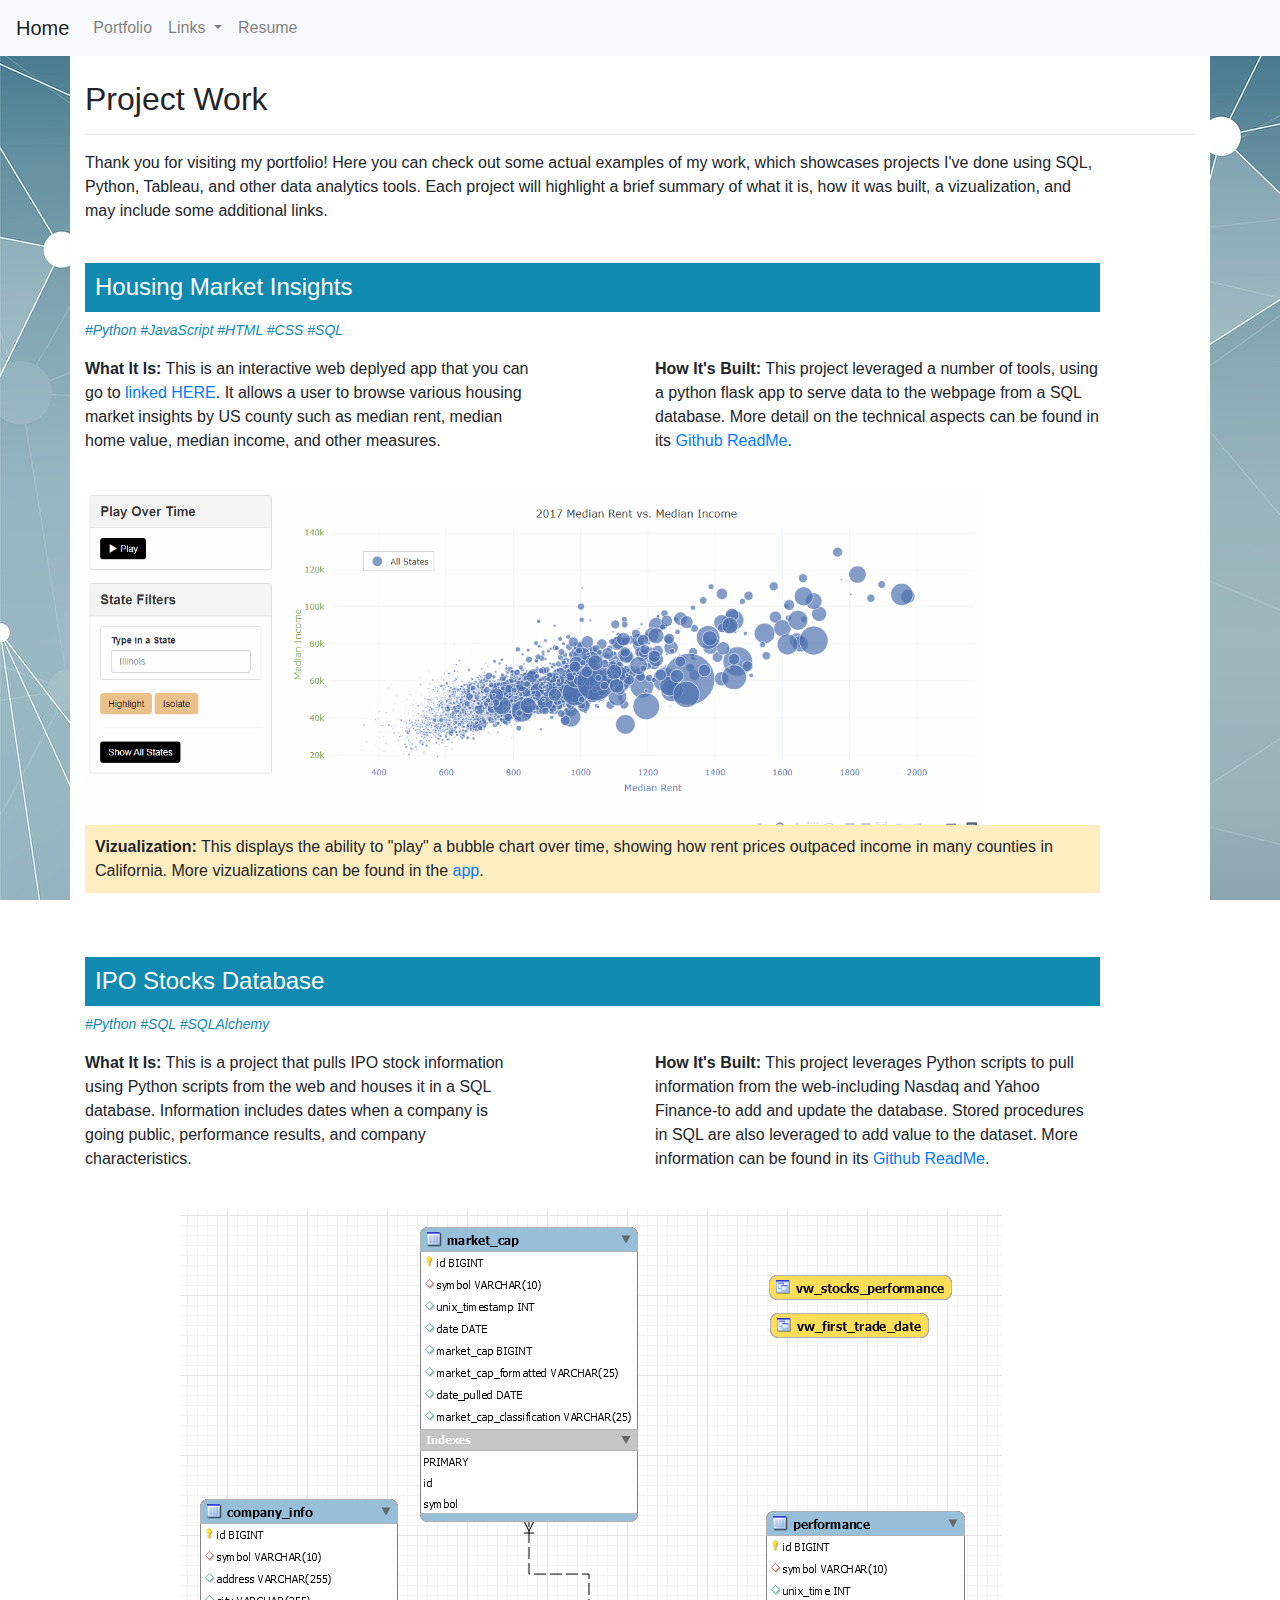
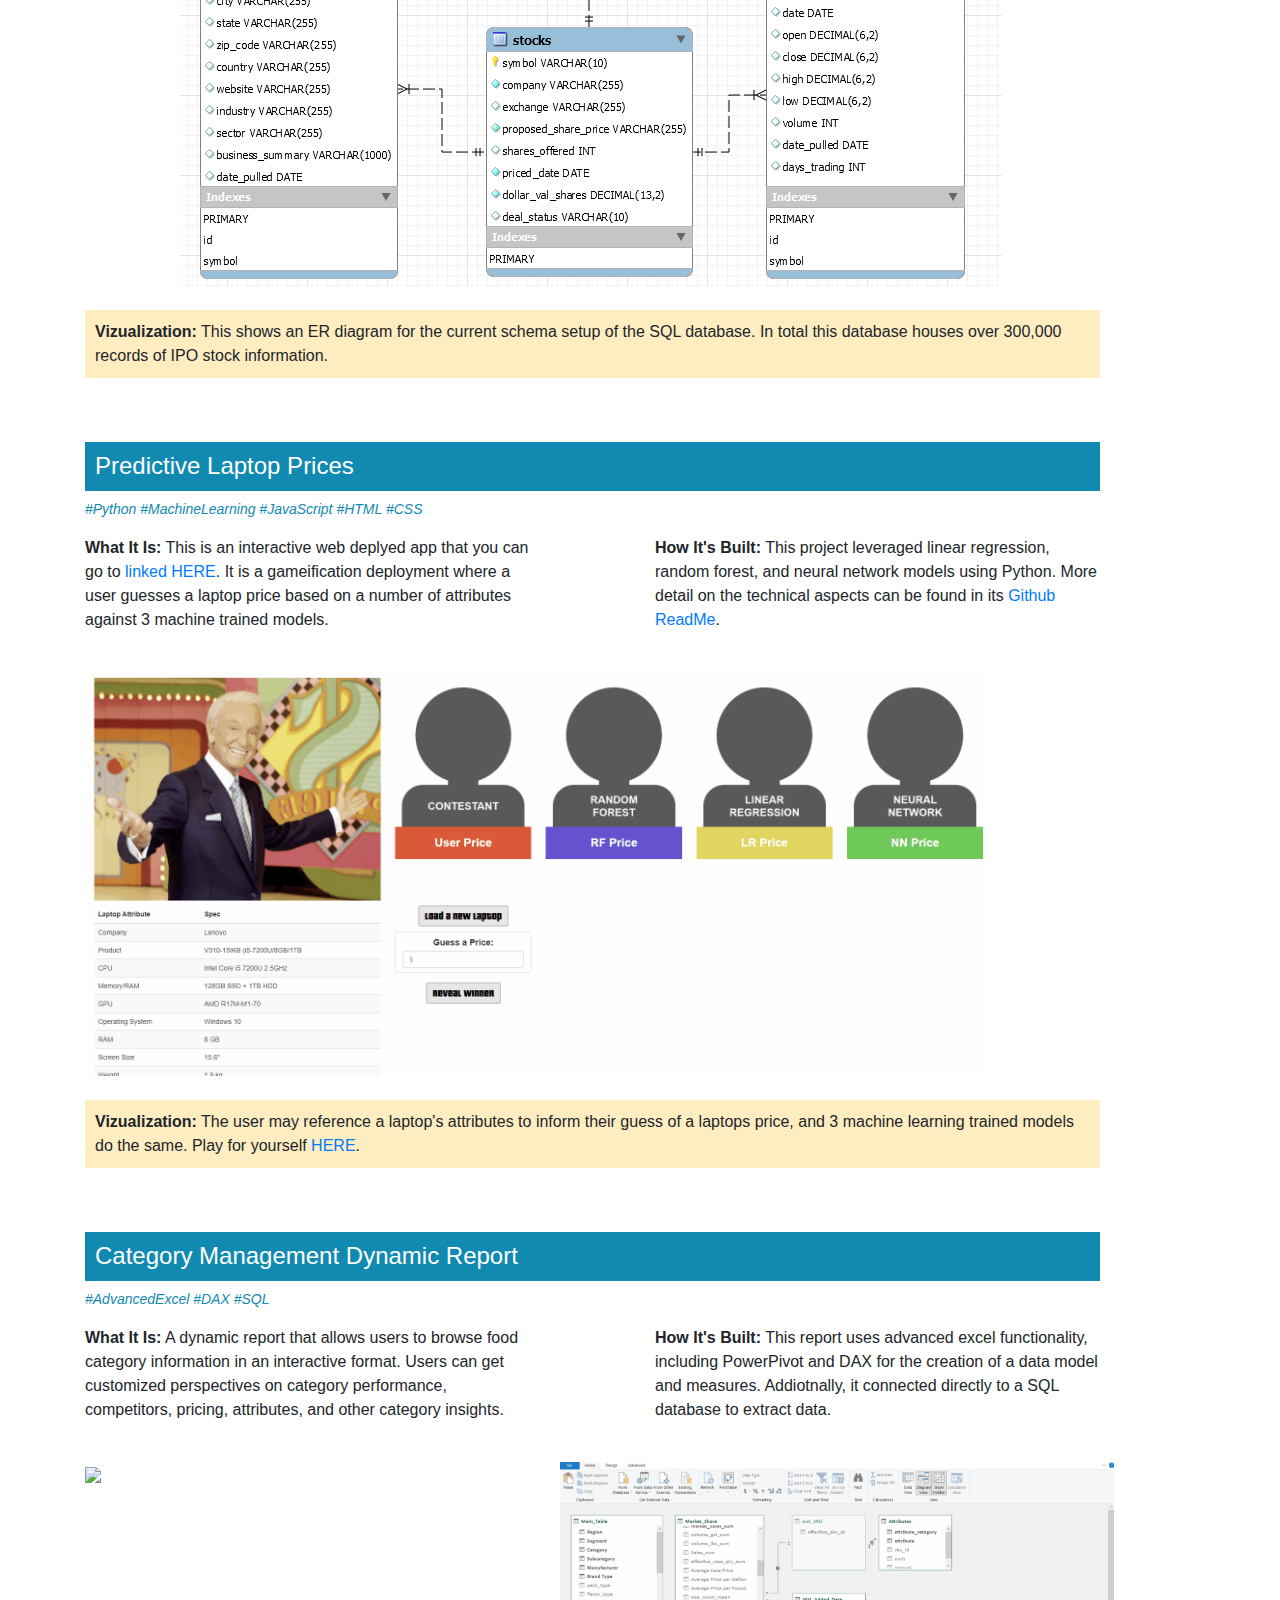
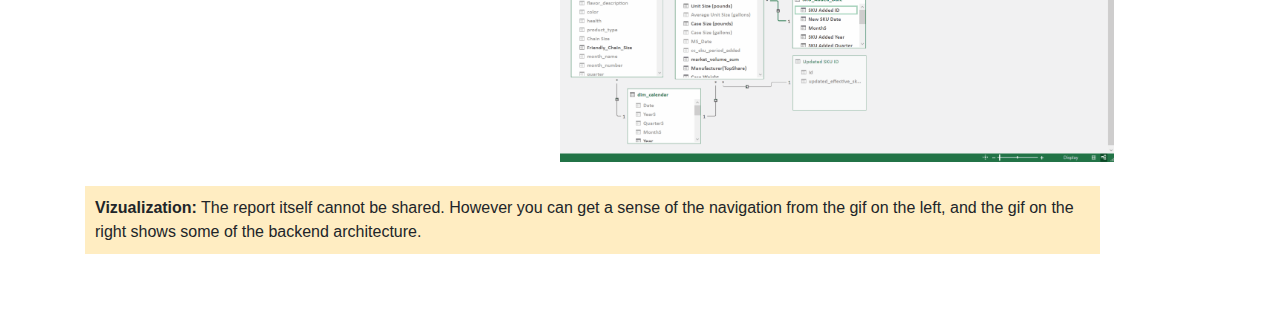
==== portfolio.html @ fe6e35ff "added IPO stocks to portfolio" ====
<!DOCTYPE html>
<html lang="en-us">

<head>
  <meta charset="UTF-8">
  <meta name="viewport" content="width=device-width, initial-scale=1.0">
  <meta http-equiv="X-UA-Compatible" content="ie=edge">
  <title>Adam Roberts Portfolio</title>
  <link rel="stylesheet" href="https://stackpath.bootstrapcdn.com/bootstrap/4.3.1/css/bootstrap.min.css" 
    integrity="sha384-ggOyR0iXCbMQv3Xipma34MD+dH/1fQ784/j6cY/iJTQUOhcWr7x9JvoRxT2MZw1T" crossorigin="anonymous">
  <link rel="stylesheet" href="https://cdnjs.cloudflare.com/ajax/libs/font-awesome/4.7.0/css/font-awesome.min.css">
   <link rel="stylesheet" href="https://stackpath.bootstrapcdn.com/bootstrap/4.3.1/css/bootstrap.min.css" integrity="sha384-ggOyR0iXCbMQv3Xipma34MD+dH/1fQ784/j6cY/iJTQUOhcWr7x9JvoRxT2MZw1T" crossorigin="anonymous">

  <script src="https://code.jquery.com/jquery-3.3.1.slim.min.js" integrity="sha384-q8i/X+965DzO0rT7abK41JStQIAqVgRVzpbzo5smXKp4YfRvH+8abtTE1Pi6jizo" crossorigin="anonymous"></script>
  <script src="https://cdnjs.cloudflare.com/ajax/libs/popper.js/1.14.7/umd/popper.min.js" integrity="sha384-UO2eT0CpHqdSJQ6hJty5KVphtPhzWj9WO1clHTMGa3JDZwrnQq4sF86dIHNDz0W1" crossorigin="anonymous"></script>
  <script src="https://stackpath.bootstrapcdn.com/bootstrap/4.3.1/js/bootstrap.min.js" integrity="sha384-JjSmVgyd0p3pXB1rRibZUAYoIIy6OrQ6VrjIEaFf/nJGzIxFDsf4x0xIM+B07jRM" crossorigin="anonymous"></script>

  <script src="//cdnjs.cloudflare.com/ajax/libs/jquery/3.2.1/jquery.min.js"></script>
  <link rel="stylesheet" href="static/style.css">
</head>


<body>

<!-- Nav Bar -->
<!-- Make the Navbar sticky https://www.w3schools.com/howto/howto_js_navbar_sticky.asp -->
  <nav class="navbar navbar-expand-lg navbar-light bg-light">
    <a class="navbar-brand" href="index.html">Home </a>
      <button class="navbar-toggler" type="button" data-toggle="collapse" data-target="#navbarSupportedContent" aria-controls="navbarSupportedContent" aria-expanded="false" aria-label="Toggle navigation">
      <span class="navbar-toggler-icon"></span>
    </button>

    <div class="collapse navbar-collapse" id="navbarSupportedContent">
     <ul class="navbar-nav mr-auto">
        <li class="nav-item">
          <a class="nav-link" href="portfolio.html" tabindex="-1" aria-disabled="true">Portfolio</a>
        </li>
        <li class="nav-item dropdown">
        <a class="nav-link dropdown-toggle" href="#" id="navbarDropdown" role="button" data-toggle="dropdown" aria-haspopup="true" aria-expanded="false">
            Links
        </a>
          <div class="dropdown-menu" aria-labelledby="navbarDropdown">
              <a class="dropdown-item" href="https://www.linkedin.com/in/adam-roberts-42682413/" target="_blank">LinkedIn</a>
              <a class="dropdown-item" href="https://github.com/admiral810" target="_blank">Github</a>
              <a class="dropdown-item" href="https://public.tableau.com/profile/adam1474" target="_blank">Tableau Public</a>
          </div>
        </li>
        <li class="nav-item">
          <a class="nav-link" href="Adam_Roberts_Resume.pdf" tabindex="-1" aria-disabled="true" download>Resume</a>
        </li>
      </ul>
    </div>
  </nav>
<!-- Nav Bar End-->

  <div class="container">
    <br>
    <div>
      <div class="row">
        <div class="col-md-12">
          <h2 class="section-header">Project Work</h2>
          <hr>
        </div>
      </div>
    </div>

      
    <div class="row">
      <div class="col-md-11">
        <p>Thank you for visiting my portfolio! Here you can check out some actual examples of my work, which showcases projects I've done using SQL, Python, Tableau, and other 
          data analytics tools. Each project will highlight a brief summary of what it is, how it was built, a vizualization, and may include some additional links.</p>
      </div>
      <div class="col-md-1"></div>
    </div>
    <br>

    <!-- housing market insights -->
    <div class="row">
      <div class="col-md-11">
        <h4 class="project-header-blue">Housing Market Insights</h4>
        <p class=hashtag>#Python  #JavaScript  #HTML  #CSS  #SQL</p>
        <div class="col-md-1"></div>
      </div>
    </div>
    <div class="row">
      <div class="col-md-5">
        <p><b>What It Is:</b> This is an interactive web deplyed app that you can go to <a href="http://housing-markets.herokuapp.com/" target="_blank">linked HERE</a>. It allows a user to browse various 
          housing market insights by US county such as median rent, median home value, median income, and other measures. 
        </p>
      </div>
      <div class="col-md-1"></div>
      <div class="col-md-5">
        <p><b>How It's Built:</b> This project leveraged a number of tools, using a python flask app to serve data to the webpage from a SQL database. More detail on
          the technical aspects can be found in its <a href="https://github.com/admiral810/housing-market-insights" target="_blank">Github ReadMe</a>.
        </p>
      </div>
    </div>

    <br>
    <div class="row">
      <div class="col-md-11">
        <img class="gif-image" src="images/housing_bubble_chart.gif">
      </div>
    </div>

    <div class="row">
      <div class="col-md-11">
        <p class="port-viz-desc"><b>Vizualization:</b> This displays the ability to "play" a bubble chart over time, showing how rent prices outpaced income in many counties
          in California.  More vizualizations can be found in the <a href="http://housing-markets.herokuapp.com/" target="_blank">app</a>. 
        </p>
      </div>
      <div class="col-md-1"></div>
    </div>

    <br><br>


     <!-- ipo stocks database -->
     <div class="row">
      <div class="col-md-11">
        <h4 class="project-header-blue">IPO Stocks Database</h4>
        <p class=hashtag>#Python  #SQL #SQLAlchemy</p>
        <div class="col-md-1"></div>
      </div>
    </div>
    <div class="row">
      <div class="col-md-5">
        <p><b>What It Is:</b> This is a project that pulls IPO stock information using Python scripts from the web and houses it in a SQL database. Information includes dates when  
          a company is going public, performance results, and company characteristics. 
        </p>
      </div>
      <div class="col-md-1"></div>
      <div class="col-md-5">
        <p><b>How It's Built:</b> This project leverages Python scripts to pull information from the web-including Nasdaq and Yahoo Finance-to add and update
          the database. Stored procedures in SQL are also leveraged to add value to the dataset. More information can be found in its <a href="https://github.com/admiral810/IPO_tracker" target="_blank">Github ReadMe</a>.
        </p>
      </div>
    </div>

    <br>
    <div class="row">
      <div class="col-md-1"></div>
      <div class="col-md-11">
        <img class="ipo-image" src="images/database_diagram_ipos.png">
      </div>
    </div>
    <br>
    <div class="row">
      <div class="col-md-11">
        <p class="port-viz-desc"><b>Vizualization:</b> This shows an ER diagram for the current schema setup of the SQL database. In total this database houses over 
          300,000 records of IPO stock information. 
        </p>
      </div>
      <div class="col-md-1"></div>
    </div>

    <br><br>


    <!-- laptop prices -->
    <div class="row">
      <div class="col-md-11">
        <h4 class="project-header-blue">Predictive Laptop Prices</h4>
        <p class=hashtag>#Python  #MachineLearning  #JavaScript  #HTML  #CSS  </p>
        <div class="col-md-1"></div>
      </div>
    </div>
    <div class="row">
      <div class="col-md-5">
        <p><b>What It Is:</b> This is an interactive web deplyed app that you can go to <a href="https://admiral810.github.io/laptop-prices-predictor/" target="_blank">linked HERE</a>. It is a gameification deployment 
          where a user guesses a laptop price based on a number of attributes against 3 machine trained models. 
        </p>
      </div>
      <div class="col-md-1"></div>
      <div class="col-md-5">
        <p><b>How It's Built:</b> This project leveraged linear regression, random forest, and neural network models using Python.  More detail on 
          the technical aspects can be found in its <a href="https://github.com/admiral810/laptop-prices-predictor" target="_blank">Github ReadMe</a>.
        </p>
      </div>
    </div>

    <br>
    <div class="row">
      <div class="col-md-11">
        <img class="gif-image" src="images/laptop-prices.gif">
      </div>
    </div>
    <br>

    <div class="row">
      <div class="col-md-11">
        <p class="port-viz-desc"><b>Vizualization:</b> The user may reference a laptop's attributes to inform their guess of a laptops price, and 3 machine 
          learning trained models do the same. Play for yourself <a href="https://admiral810.github.io/laptop-prices-predictor/" target="_blank">HERE</a>. 
        </p>
      </div>
      <div class="col-md-1"></div>
    </div>

    <br><br>
    
  
    <!-- dynamic excel report -->
    <div class="row">
      <div class="col-md-11">
        <h4 class="project-header-blue">Category Management Dynamic Report</h4>
        <p class=hashtag>#AdvancedExcel  #DAX  #SQL</p>
        <div class="col-md-1"></div>
      </div>
    </div>
    <div class="row">
      <div class="col-md-5">
        <p><b>What It Is:</b> A dynamic report that allows users to browse food category information in an interactive format. Users can 
          get customized perspectives on category performance, competitors, pricing, attributes, and other category insights.
        </p>
      </div>
      <div class="col-md-1"></div>
      <div class="col-md-5">
        <p><b>How It's Built:</b> This report uses advanced excel functionality, including PowerPivot and DAX for the creation of a data model and measures. Addiotnally, it connected 
          directly to a SQL database to extract data.
        </p>
      </div>
    </div>

    <br>
    <div class="row">
      <div class="col-md-5">
        <img class="gif-excel" src="images/Dynamic_Report.gif">
      </div>

      <div class="col-md-5">
        <img class="gif-excel" src="images/powerpivot-backend.gif">
      </div>
    </div>
    <br>

    <div class="row">
      <div class="col-md-11">
        <p class="port-viz-desc"><b>Vizualization:</b> The report itself cannot be shared. However you can get a sense of the navigation from the gif on the left,
        and the gif on the right shows some of the backend architecture.</a>
        </p>
      </div>
      <div class="col-md-1"></div>
    </div>

    <br><br>


    <!-- tableau dashboard -->
    <!-- <div class='tableauPlaceholder' id='viz1605133505194' style='position: relative'><noscript><a href='#'><img alt=' ' src='https:&#47;&#47;public.tableau.com&#47;static&#47;images&#47;Ex&#47;ExampleOrderData&#47;Dashboard1&#47;1_rss.png' style='border: none' /></a></noscript><object class='tableauViz'  style='display:none;'><param name='host_url' value='https%3A%2F%2Fpublic.tableau.com%2F' /> <param name='embed_code_version' value='3' /> <param name='site_root' value='' /><param name='name' value='ExampleOrderData&#47;Dashboard1' /><param name='tabs' value='no' /><param name='toolbar' value='yes' /><param name='static_image' value='https:&#47;&#47;public.tableau.com&#47;static&#47;images&#47;Ex&#47;ExampleOrderData&#47;Dashboard1&#47;1.png' /> <param name='animate_transition' value='yes' /><param name='display_static_image' value='yes' /><param name='display_spinner' value='yes' /><param name='display_overlay' value='yes' /><param name='display_count' value='yes' /><param name='language' value='en' /></object></div>                <script type='text/javascript'>                    var divElement = document.getElementById('viz1605133505194');                    var vizElement = divElement.getElementsByTagName('object')[0];                    if ( divElement.offsetWidth > 800 ) { vizElement.style.width='1020px';vizElement.style.minHeight='587px';vizElement.style.maxHeight='887px';vizElement.style.height=(divElement.offsetWidth*0.75)+'px';} else if ( divElement.offsetWidth > 500 ) { vizElement.style.width='1020px';vizElement.style.minHeight='587px';vizElement.style.maxHeight='887px';vizElement.style.height=(divElement.offsetWidth*0.75)+'px';} else { vizElement.style.width='100%';vizElement.style.height='727px';}                     var scriptElement = document.createElement('script');                    scriptElement.src = 'https://public.tableau.com/javascripts/api/viz_v1.js';                    vizElement.parentNode.insertBefore(scriptElement, vizElement);                </script> -->

  </div>

  <script src="https://ajax.googleapis.com/ajax/libs/jquery/3.3.1/jquery.min.js"></script>
  <script src="https://maxcdn.bootstrapcdn.com/bootstrap/3.3.7/js/bootstrap.min.js"></script> 
</body>

</html>
---- static/style.css ----
p {font-family: Arial, Helvetica, sans-serif}

h2 { font-family: "Arial Black", "Arial Bold", Gadget, sans-serif}

body  {
    background-image: url("../images/background-node.jpg");
    background-repeat: repeat;
    background-attachment: fixed;
    z-index: -10;
  }

.container {background-color: white;
  z-index: -5;

}

.venn {
  /* border: 0.1px solid #e9e9e9; */
  display: block;
  margin-left: auto;
  margin-right: auto;
}


/* Bio Card https://www.w3schools.com/howto/howto_css_profile_card.asp */

.card {
    box-shadow: 0 4px 8px 0 rgba(0, 0, 0, 0.2);
    max-width: 300px;
    margin: auto;
    text-align: center;
  }
  
  .title {
    /* color: grey; */
    font-size: 22px;
    font-family: Arial, Helvetica, sans-serif
  }
  
  button {
    border: none;
    outline: 0;
    display: inline-block;
    padding: 8px;
    color: white;
    background-color: #000;
    text-align: center;
    cursor: pointer;
    width: 100%;
    font-size: 18px;
  }
  
  .fa-logo {
    text-decoration: none;
    padding-right: 6px;
    padding-left: 6px;
    font-size: 30px;
    color: #595959;
  }
  
  button:hover, a:hover {
    opacity: 0.7;
  }


  /* timeline two http://jsfiddle.net/cfzsgkyn/*/

  .list-wrapper {
    position:relative;
  }
  .list-item-wrapper {
    margin-top:10px;
    position:relative;
  }
  .list-bullet {
    float:left;
    margin-right:20px;
    background:#118AB2;
    height:20px;
    width:20px;
    line-height:30px;
    border-radius:100px;
    font-weight:700;
    color:white;
    text-align:center;
    z-index:1;
  }
  .list-item {
    display:table-row;
    vertical-align:middle;
  }
  .list-title {
      font-weight:700;
  }
  .list-text {
      font-weight:400;
  }
  .timeline-line {
    background:#118AB2;
    z-index: 0;
    width:2px;
    height:100%;
    position:absolute;
    left:10px;
  }
  .white-line {
    background:#FFF;
    z-index: -1;
    top:0px;
    width:2px;
    height:100%;
    position:absolute;
    left:10px;
  }


  /* Profile page */

  .gif-image {
    height: auto;
    width: 900px;
    overflow: hidden; 
  }

  .gif-excel {
    height: 300px;
    width: auto;
    overflow: hidden; 
  }

  .hashtag {
    color: #118AB2;
    font-style: italic; 
    font-size: 14px;
  }

  .project-header{
    font-family: "Arial Black", "Arial Bold", Gadget, sans-serif;
    font-size: 24px;
  }

  .project-header-blue{
    background-color: #118AB2;
    color: white;
    padding: 10px
  }

  .project-header-pink{
    background-color: #EF476F;
    color: white;
    padding: 10px
  }

  .port-viz-desc{
    background-color:  rgba(255,182,13, .25);
    padding: 10px
  }
  
    .io {
    height: 300px;
    width: auto;
    overflow: hidden; 
  }
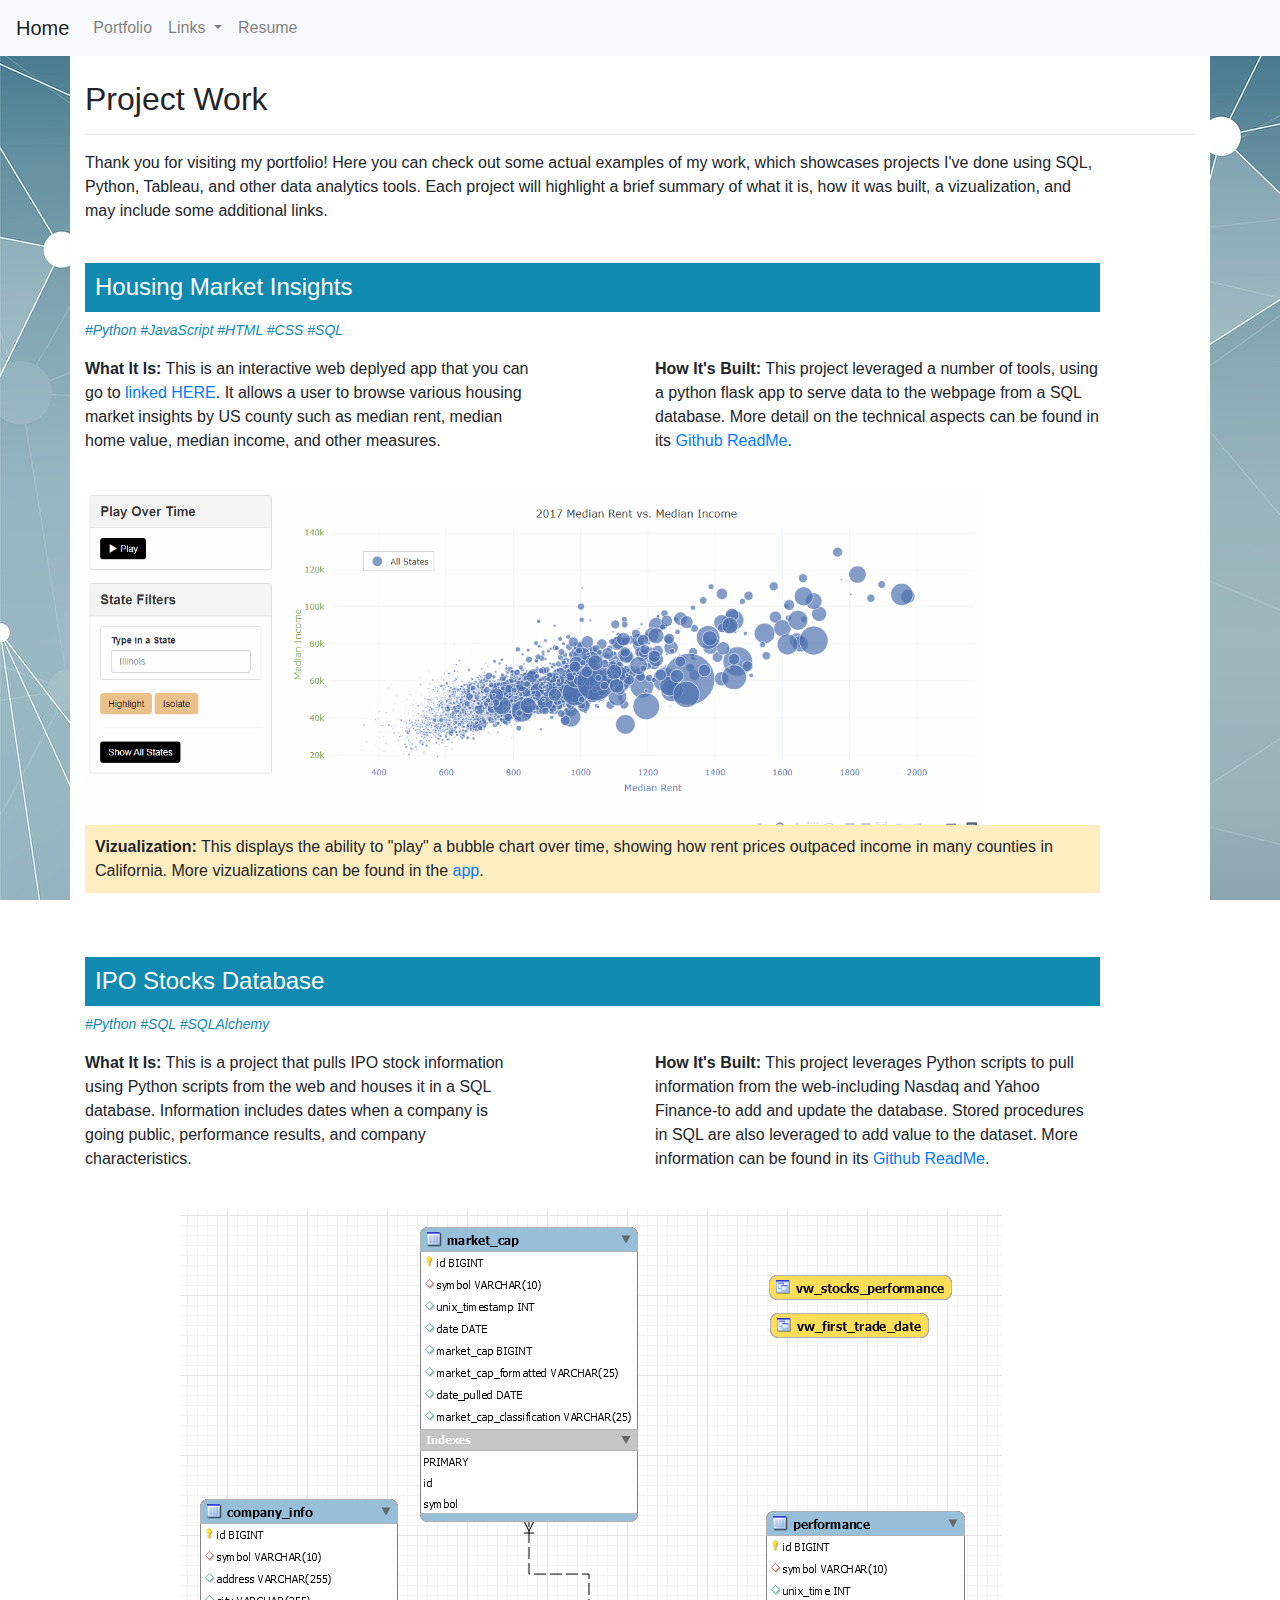
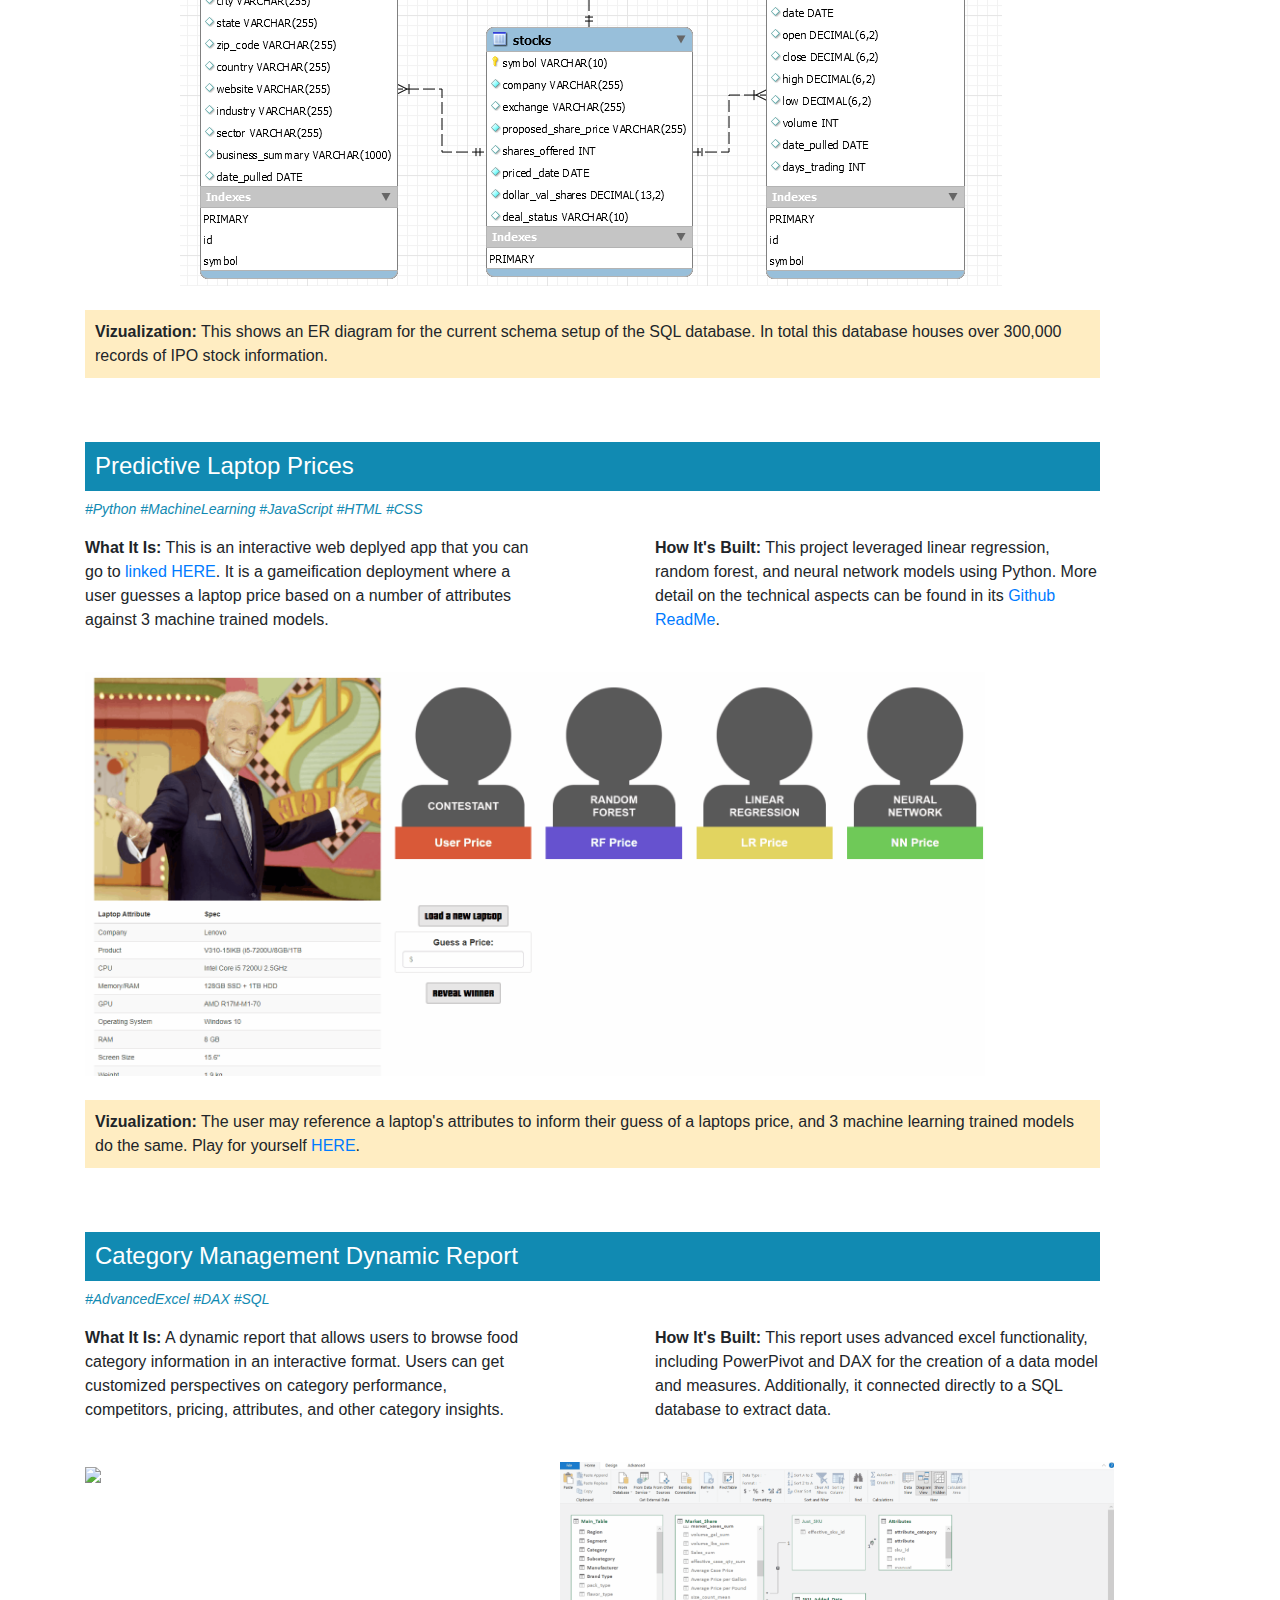
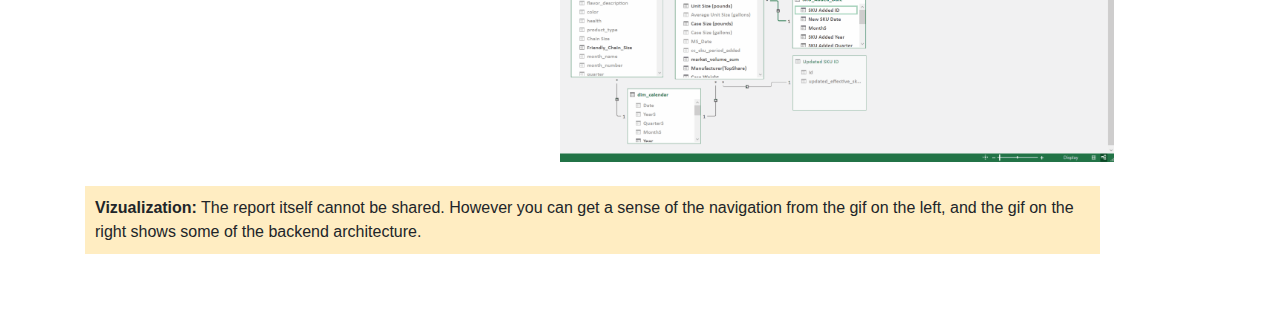
==== commit f1c98286: "minor spelling fix" ====
--- a/portfolio.html
+++ b/portfolio.html
@@ -215,7 +215,7 @@
       </div>
       <div class="col-md-1"></div>
       <div class="col-md-5">
-        <p><b>How It's Built:</b> This report uses advanced excel functionality, including PowerPivot and DAX for the creation of a data model and measures. Addiotnally, it connected 
+        <p><b>How It's Built:</b> This report uses advanced excel functionality, including PowerPivot and DAX for the creation of a data model and measures. Additionally, it connected 
           directly to a SQL database to extract data.
         </p>
       </div>
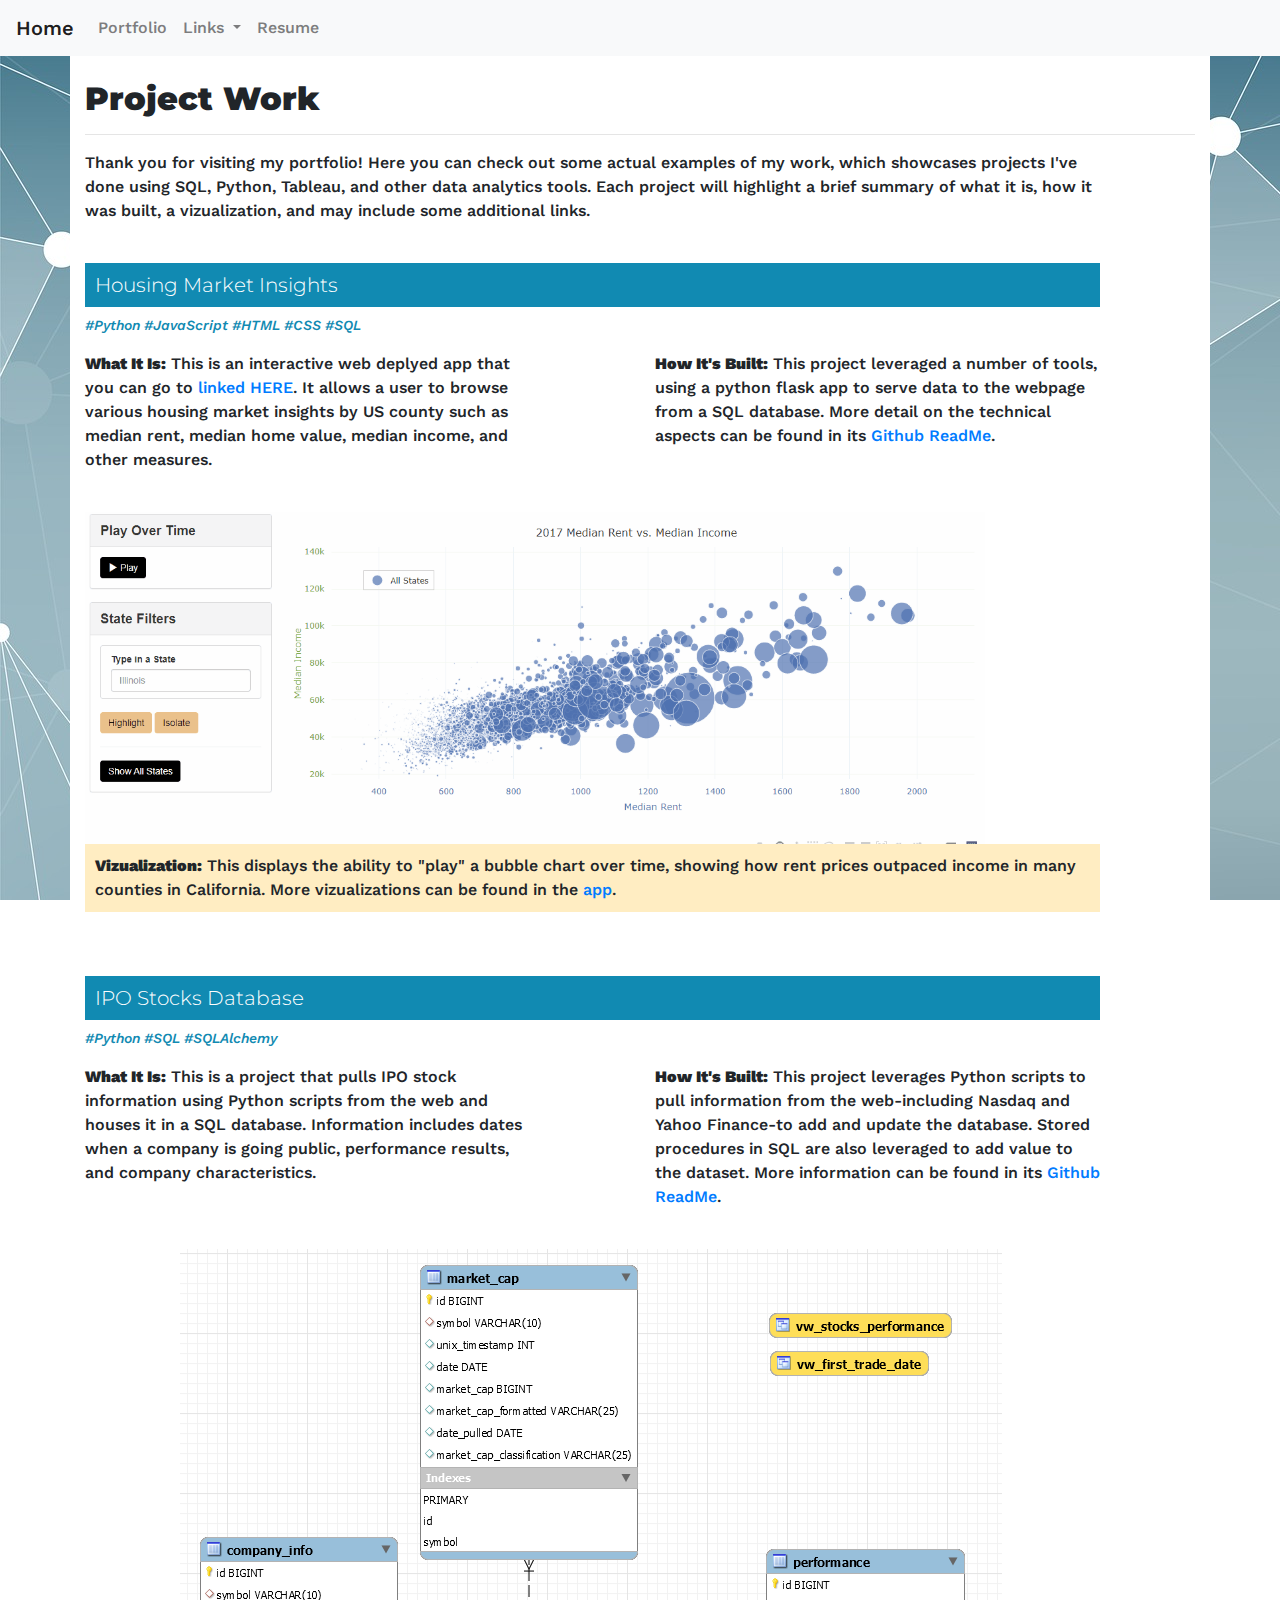
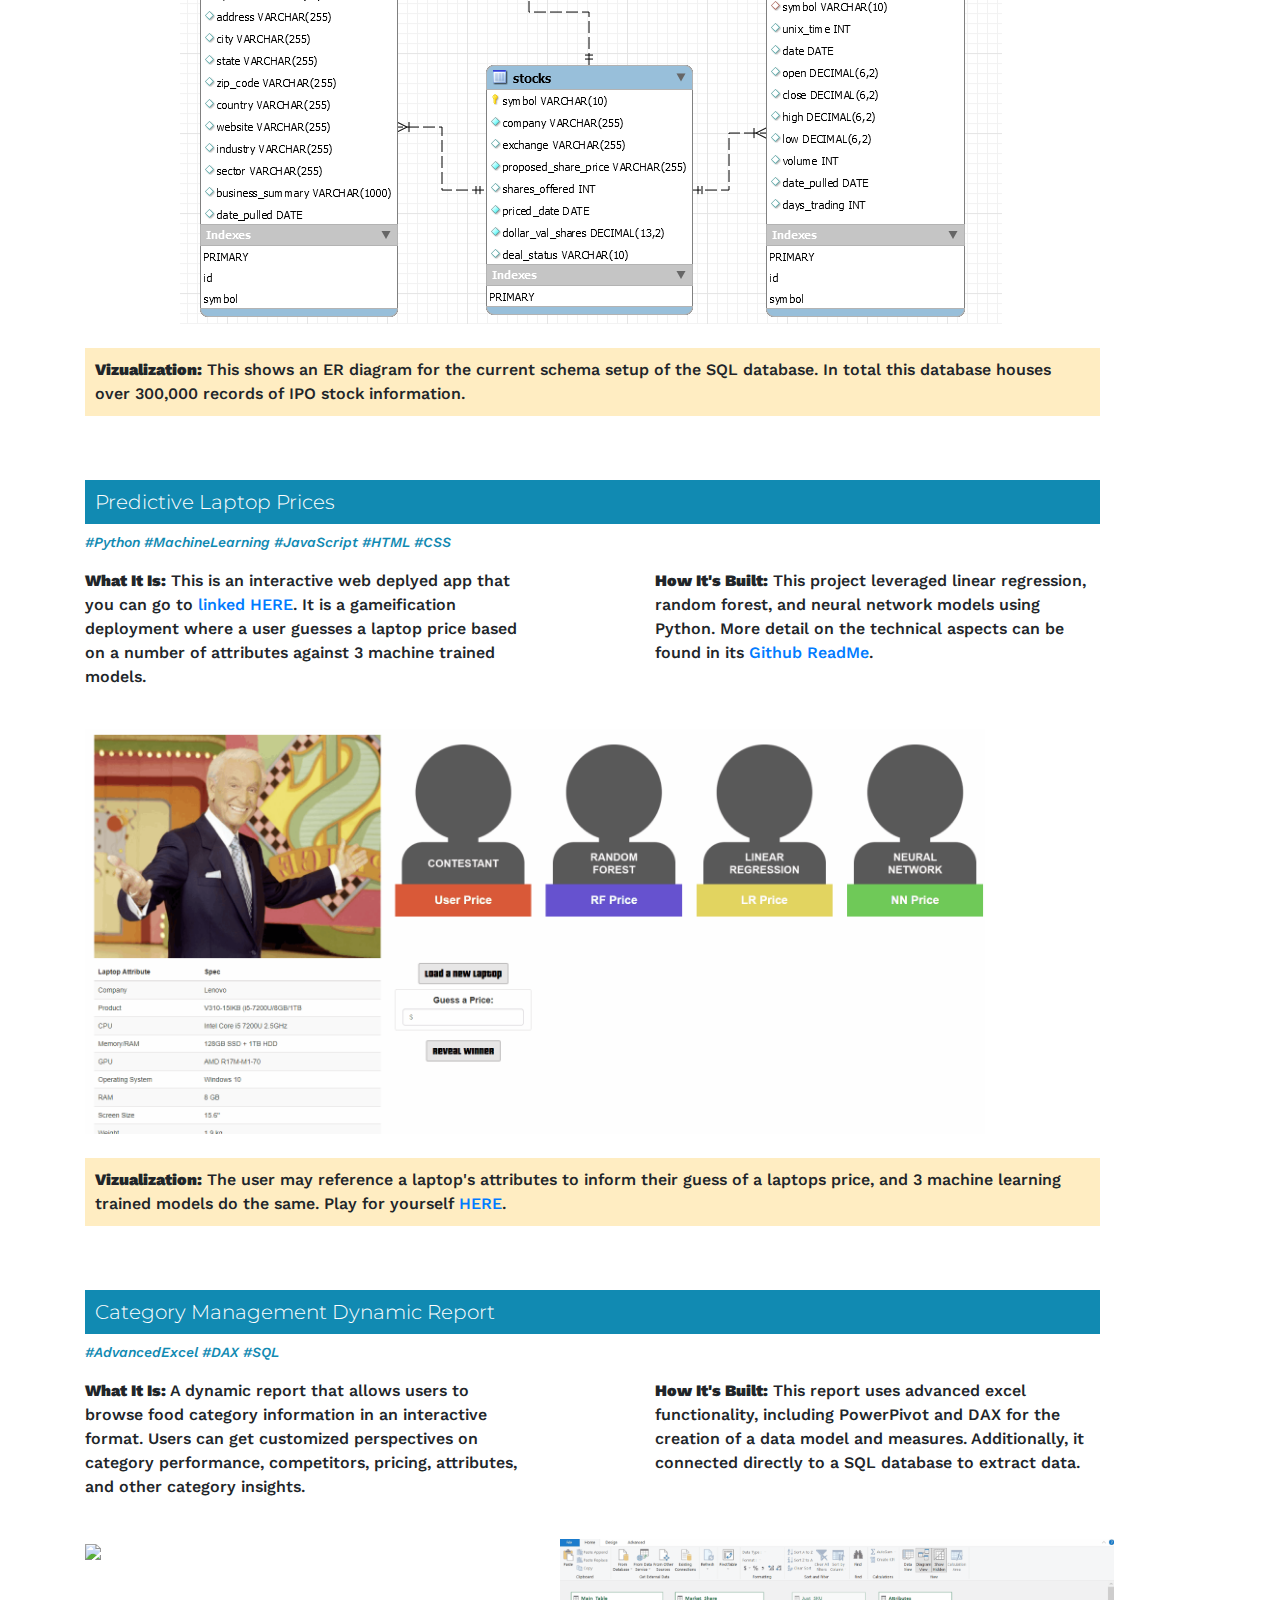
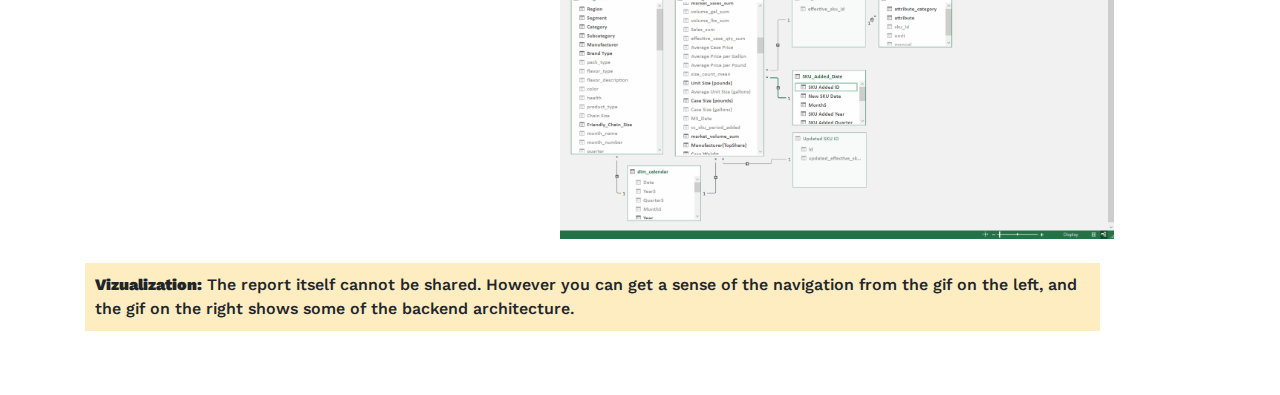
==== commit a6219d2a: "updated fonts" ====
--- a/portfolio.html
+++ b/portfolio.html
@@ -9,6 +9,7 @@
   <link rel="stylesheet" href="https://stackpath.bootstrapcdn.com/bootstrap/4.3.1/css/bootstrap.min.css" 
     integrity="sha384-ggOyR0iXCbMQv3Xipma34MD+dH/1fQ784/j6cY/iJTQUOhcWr7x9JvoRxT2MZw1T" crossorigin="anonymous">
   <link rel="stylesheet" href="https://cdnjs.cloudflare.com/ajax/libs/font-awesome/4.7.0/css/font-awesome.min.css">
+  <link href="https://fonts.googleapis.com/css?family=Montserrat:900|Work+Sans:300" rel="stylesheet">
    <link rel="stylesheet" href="https://stackpath.bootstrapcdn.com/bootstrap/4.3.1/css/bootstrap.min.css" integrity="sha384-ggOyR0iXCbMQv3Xipma34MD+dH/1fQ784/j6cY/iJTQUOhcWr7x9JvoRxT2MZw1T" crossorigin="anonymous">
 
   <script src="https://code.jquery.com/jquery-3.3.1.slim.min.js" integrity="sha384-q8i/X+965DzO0rT7abK41JStQIAqVgRVzpbzo5smXKp4YfRvH+8abtTE1Pi6jizo" crossorigin="anonymous"></script>
--- a/static/style.css
+++ b/static/style.css
@@ -1,11 +1,16 @@
-p {font-family: Arial, Helvetica, sans-serif}
+/* fonts https://artisanthemes.io/best-google-fonts-combinations-modern-agency-website/ */
+/* p {font-family: Arial, Helvetica, sans-serif} */
 
-h2 { font-family: "Arial Black", "Arial Bold", Gadget, sans-serif}
+/* h2 { font-family: "Arial Black", "Arial Bold", Gadget, sans-serif} */
+h2 {font-family: 'Montserrat', sans-serif;
+font-weight: 900;}
 
 body  {
     background-image: url("../images/background-node.jpg");
     background-repeat: repeat;
     background-attachment: fixed;
+    font-family: 'Work Sans', sans-serif;
+    font-weight: 550;
     z-index: -10;
   }
 
@@ -33,8 +38,10 @@
   
   .title {
     /* color: grey; */
-    font-size: 22px;
-    font-family: Arial, Helvetica, sans-serif
+    font-size: 24px;
+    font-family: 'Work Sans', sans-serif;
+    font-weight: bold;
+    padding: 2px
   }
   
   button {
@@ -63,8 +70,63 @@
   }
 
 
-  /* timeline two http://jsfiddle.net/cfzsgkyn/*/
 
+  /* Profile page */
+
+  .gif-image {
+    height: auto;
+    width: 900px;
+    overflow: hidden; 
+  }
+
+  .gif-excel {
+    height: 300px;
+    width: auto;
+    overflow: hidden; 
+  }
+
+  .hashtag {
+    color: #118AB2;
+    font-style: italic; 
+    font-size: 14px;
+  }
+
+  .project-header{
+    font-family: 'Montserrat', sans-serif;
+    font-weight: 900;
+    font-size: 24px;
+  }
+
+  .project-header-blue{
+    background-color: #118AB2;
+    color: white;
+    padding: 10px;
+    font-family: 'Montserrat', sans-serif;
+    font-weight: 300;
+    font-size: 20px; 
+  }
+
+  .project-header-pink{
+    background-color: #EF476F;
+    color: white;
+    padding: 10px
+  }
+
+  .port-viz-desc{
+    background-color:  rgba(255,182,13, .25);
+    padding: 10px
+  }
+  
+    .io {
+    height: 300px;
+    width: auto;
+    overflow: hidden; 
+  }
+
+
+
+    /* old timeline  http://jsfiddle.net/cfzsgkyn/*/
+/* 
   .list-wrapper {
     position:relative;
   }
@@ -111,53 +173,4 @@
     height:100%;
     position:absolute;
     left:10px;
-  }
-
-
-  /* Profile page */
-
-  .gif-image {
-    height: auto;
-    width: 900px;
-    overflow: hidden; 
-  }
-
-  .gif-excel {
-    height: 300px;
-    width: auto;
-    overflow: hidden; 
-  }
-
-  .hashtag {
-    color: #118AB2;
-    font-style: italic; 
-    font-size: 14px;
-  }
-
-  .project-header{
-    font-family: "Arial Black", "Arial Bold", Gadget, sans-serif;
-    font-size: 24px;
-  }
-
-  .project-header-blue{
-    background-color: #118AB2;
-    color: white;
-    padding: 10px
-  }
-
-  .project-header-pink{
-    background-color: #EF476F;
-    color: white;
-    padding: 10px
-  }
-
-  .port-viz-desc{
-    background-color:  rgba(255,182,13, .25);
-    padding: 10px
-  }
-  
-    .io {
-    height: 300px;
-    width: auto;
-    overflow: hidden; 
-  }+  } */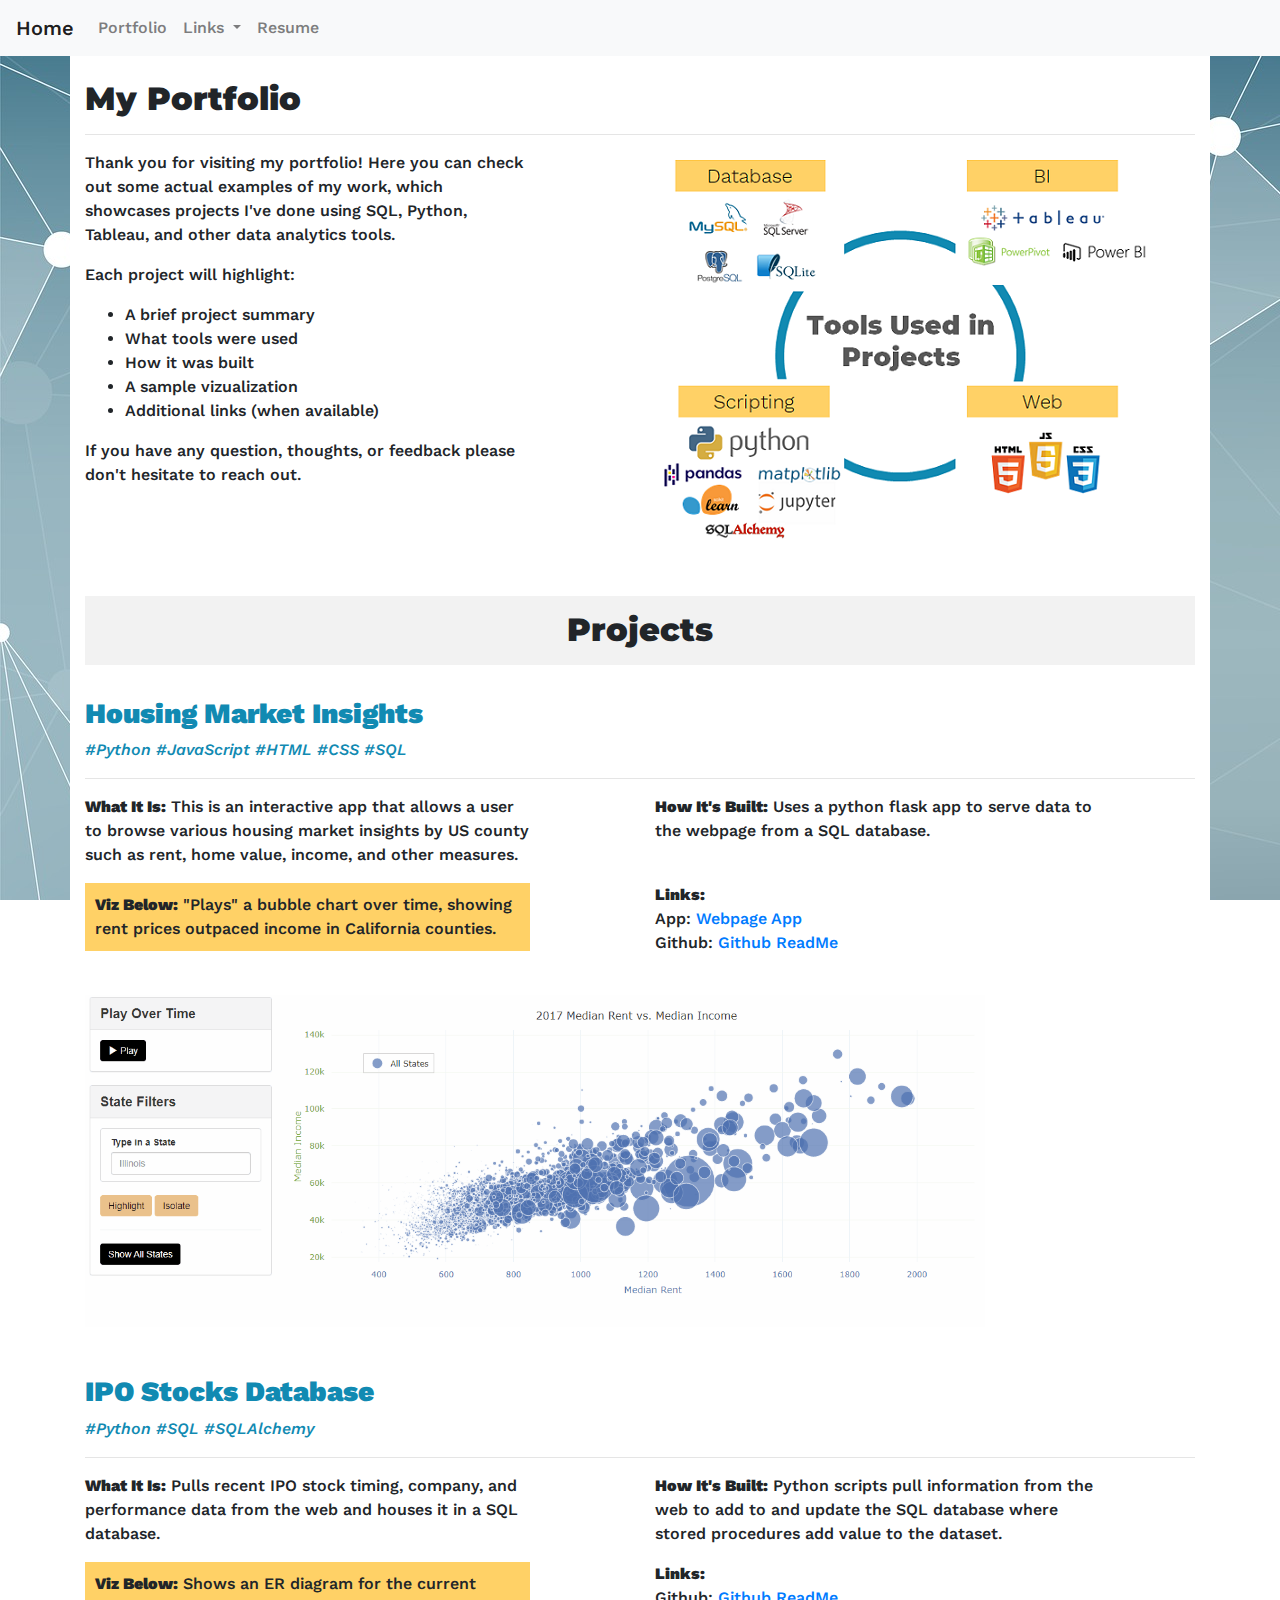
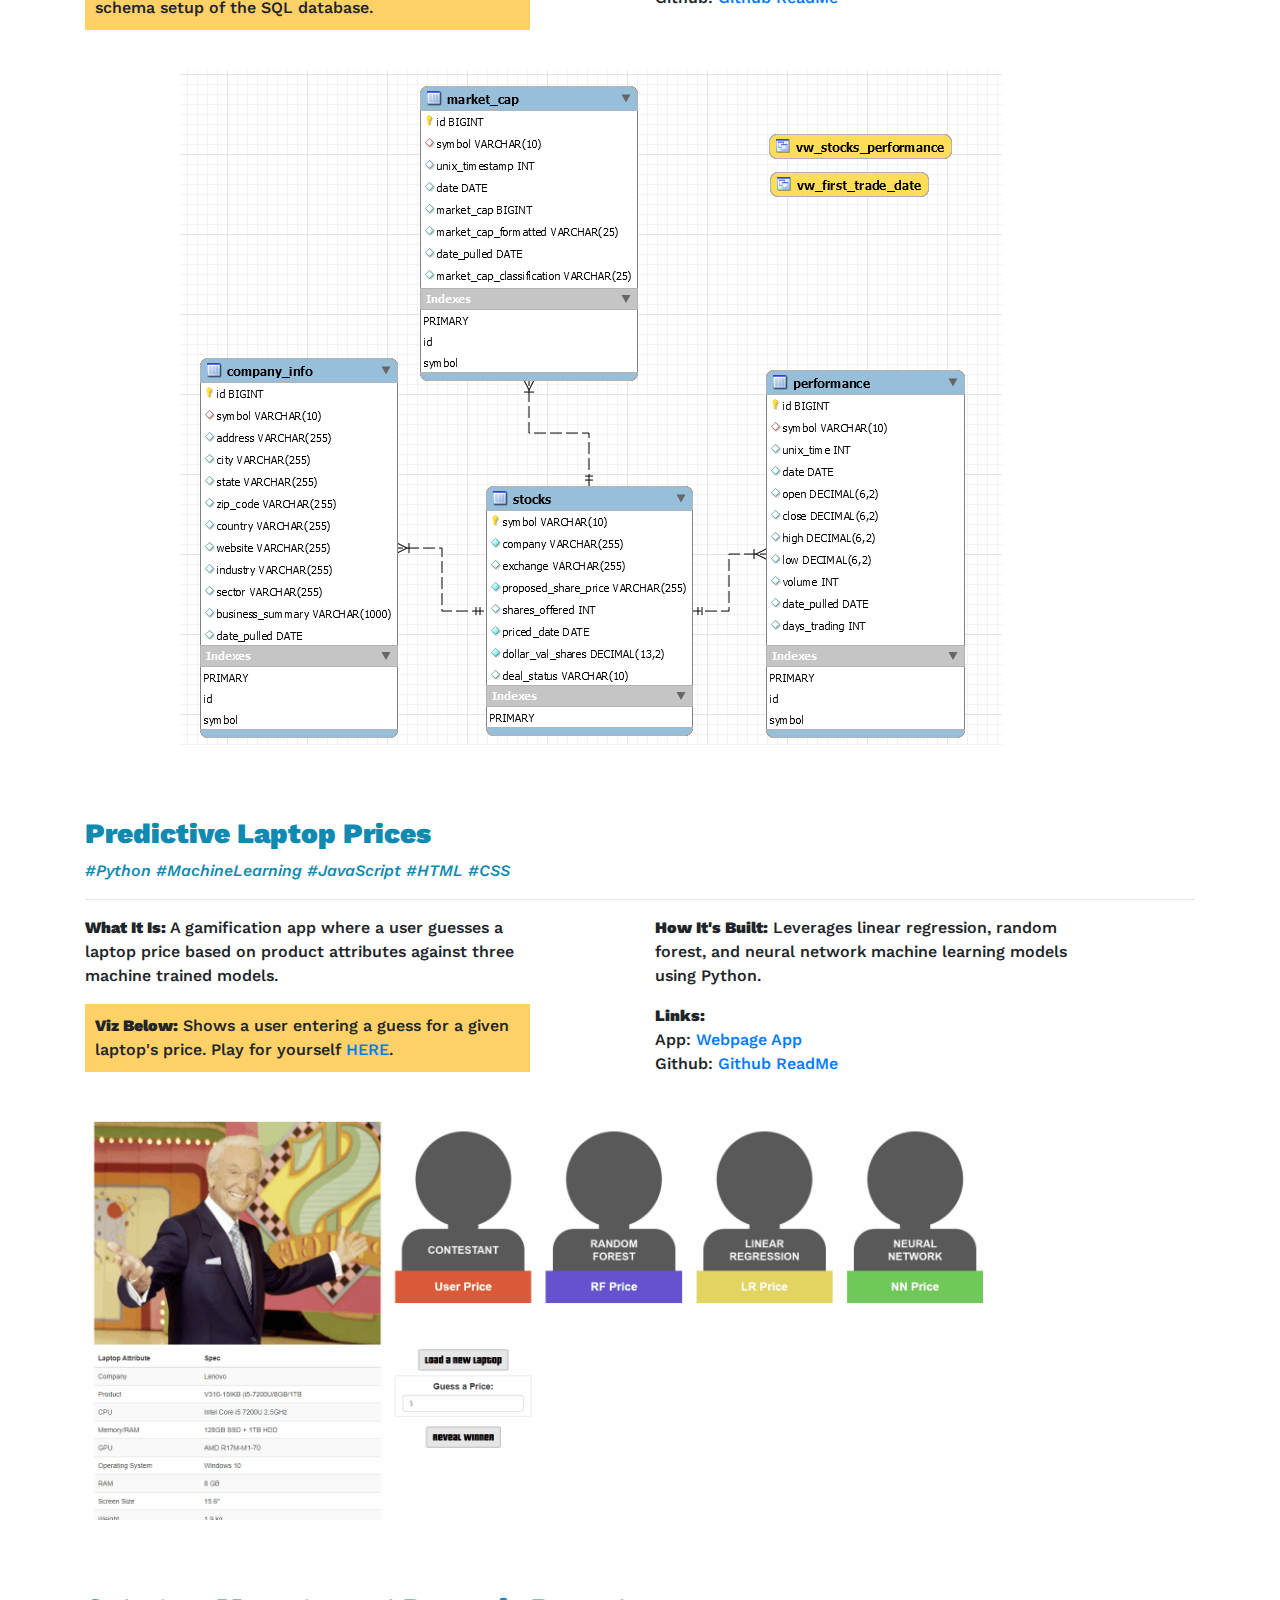
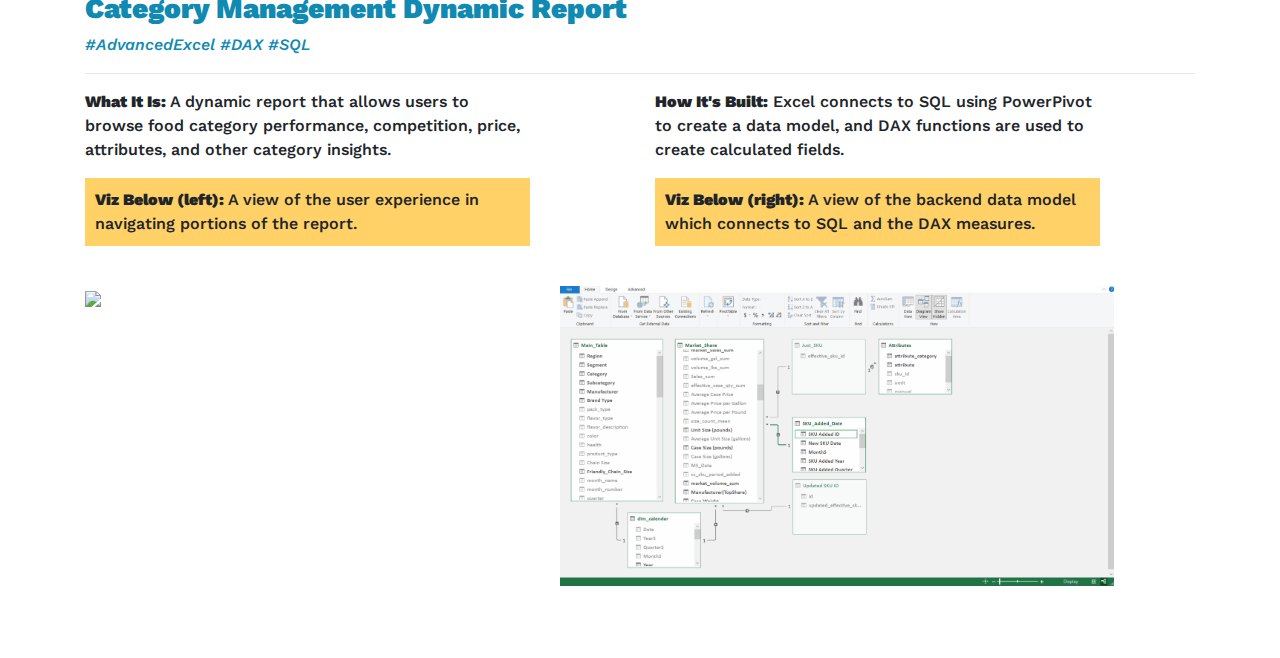
==== commit 80b57b11: "updated portfolio formating" ====
--- a/portfolio.html
+++ b/portfolio.html
@@ -56,43 +56,65 @@
 
   <div class="container">
     <br>
-    <div>
-      <div class="row">
-        <div class="col-md-12">
-          <h2 class="section-header">Project Work</h2>
-          <hr>
-        </div>
-      </div>
-    </div>
+
 
       
     <div class="row">
-      <div class="col-md-11">
+      <div class="col-md-12">
+        <h2 class="section-header">My Portfolio</h2>
+        <hr>
+      </div>
+    </div>
+    <div class="row">
+      <div class="col-md-5">
         <p>Thank you for visiting my portfolio! Here you can check out some actual examples of my work, which showcases projects I've done using SQL, Python, Tableau, and other 
-          data analytics tools. Each project will highlight a brief summary of what it is, how it was built, a vizualization, and may include some additional links.</p>
-      </div>
-      <div class="col-md-1"></div>
-    </div>
-    <br>
-
+        data analytics tools.</p>
+        <p>Each project will highlight: </p> 
+          <ul>
+            <li>A brief project summary</li>
+            <li>What tools were used</li>
+            <li>How it was built</li>
+            <li>A sample vizualization</li>
+            <li>Additional links (when available)</li>
+          </ul>
+        <p>If you have any question, thoughts, or feedback please don't hesitate to reach out. </p>
+      </div>
+      <div class="col-md-1"></div>
+      <div class="col-md-6">
+        <img src="images/tools_used.png">
+      </div>
+    </div>
+    <br><br>
+
+    <div class="row">
+      <div class="col-md-12">
+        <h2 class="projects-section-header">Projects</h2>
+      </div>
+    </div>
+    <br>
     <!-- housing market insights -->
     <div class="row">
-      <div class="col-md-11">
+      <div class="col-md-12">
         <h4 class="project-header-blue">Housing Market Insights</h4>
         <p class=hashtag>#Python  #JavaScript  #HTML  #CSS  #SQL</p>
-        <div class="col-md-1"></div>
-      </div>
-    </div>
-    <div class="row">
-      <div class="col-md-5">
-        <p><b>What It Is:</b> This is an interactive web deplyed app that you can go to <a href="http://housing-markets.herokuapp.com/" target="_blank">linked HERE</a>. It allows a user to browse various 
-          housing market insights by US county such as median rent, median home value, median income, and other measures. 
+        <hr>
+      </div>
+    </div>
+    
+    <div class="row">
+      <div class="col-md-5">
+        <p><b>What It Is:</b> This is an interactive app that allows a user to browse various 
+          housing market insights by US county such as rent, home value, income, and other measures. 
         </p>
-      </div>
-      <div class="col-md-1"></div>
-      <div class="col-md-5">
-        <p><b>How It's Built:</b> This project leveraged a number of tools, using a python flask app to serve data to the webpage from a SQL database. More detail on
-          the technical aspects can be found in its <a href="https://github.com/admiral810/housing-market-insights" target="_blank">Github ReadMe</a>.
+        <p class="port-viz-desc"><b>Viz Below:</b> "Plays" a bubble chart over time, showing rent prices outpaced income in California counties.</a></p>
+      </div>
+      <div class="col-md-1"></div>
+      <div class="col-md-5">
+        <p><b>How It's Built:</b> Uses a python flask app to serve data to the webpage from a SQL database.</p>
+        <br>
+        <p><b>Links:</b><br>  
+            App: <a href="http://housing-markets.herokuapp.com/" target="_blank">    Webpage App</a><br> 
+            Github: <a href="https://github.com/admiral810/housing-market-insights" target="_blank">Github ReadMe</a></p>  
         </p>
       </div>
     </div>
@@ -104,39 +126,33 @@
       </div>
     </div>
 
-    <div class="row">
-      <div class="col-md-11">
-        <p class="port-viz-desc"><b>Vizualization:</b> This displays the ability to "play" a bubble chart over time, showing how rent prices outpaced income in many counties
-          in California.  More vizualizations can be found in the <a href="http://housing-markets.herokuapp.com/" target="_blank">app</a>. 
-        </p>
-      </div>
-      <div class="col-md-1"></div>
-    </div>
 
     <br><br>
 
 
      <!-- ipo stocks database -->
      <div class="row">
-      <div class="col-md-11">
+      <div class="col-md-12">
         <h4 class="project-header-blue">IPO Stocks Database</h4>
         <p class=hashtag>#Python  #SQL #SQLAlchemy</p>
-        <div class="col-md-1"></div>
-      </div>
-    </div>
-    <div class="row">
-      <div class="col-md-5">
-        <p><b>What It Is:</b> This is a project that pulls IPO stock information using Python scripts from the web and houses it in a SQL database. Information includes dates when  
-          a company is going public, performance results, and company characteristics. 
+        <hr>
+      </div>
+    </div>
+    <div class="row">
+      <div class="col-md-5">
+        <p><b>What It Is:</b> Pulls recent IPO stock timing, company, and performance data from the web and houses it in a SQL database.</p>
+        <p class="port-viz-desc"><b>Viz Below:</b> Shows an ER diagram for the current schema setup of the SQL database.</p>
+      </div>
+      <div class="col-md-1"></div>
+      <div class="col-md-5">
+        <p><b>How It's Built:</b> Python scripts pull information from the web to add to and update the SQL database where stored procedures
+          add value to the dataset.</p>
+        <p><b>Links:</b><br>  
+          Github: <a href="https://github.com/admiral810/IPO_tracker" target="_blank">Github ReadMe</a></p>  
         </p>
       </div>
-      <div class="col-md-1"></div>
-      <div class="col-md-5">
-        <p><b>How It's Built:</b> This project leverages Python scripts to pull information from the web-including Nasdaq and Yahoo Finance-to add and update
-          the database. Stored procedures in SQL are also leveraged to add value to the dataset. More information can be found in its <a href="https://github.com/admiral810/IPO_tracker" target="_blank">Github ReadMe</a>.
-        </p>
-      </div>
-    </div>
+    </div>
+
 
     <br>
     <div class="row">
@@ -148,9 +164,7 @@
     <br>
     <div class="row">
       <div class="col-md-11">
-        <p class="port-viz-desc"><b>Vizualization:</b> This shows an ER diagram for the current schema setup of the SQL database. In total this database houses over 
-          300,000 records of IPO stock information. 
-        </p>
+        
       </div>
       <div class="col-md-1"></div>
     </div>
@@ -160,23 +174,25 @@
 
     <!-- laptop prices -->
     <div class="row">
-      <div class="col-md-11">
+      <div class="col-md-12">
         <h4 class="project-header-blue">Predictive Laptop Prices</h4>
         <p class=hashtag>#Python  #MachineLearning  #JavaScript  #HTML  #CSS  </p>
-        <div class="col-md-1"></div>
-      </div>
-    </div>
-    <div class="row">
-      <div class="col-md-5">
-        <p><b>What It Is:</b> This is an interactive web deplyed app that you can go to <a href="https://admiral810.github.io/laptop-prices-predictor/" target="_blank">linked HERE</a>. It is a gameification deployment 
-          where a user guesses a laptop price based on a number of attributes against 3 machine trained models. 
-        </p>
-      </div>
-      <div class="col-md-1"></div>
-      <div class="col-md-5">
-        <p><b>How It's Built:</b> This project leveraged linear regression, random forest, and neural network models using Python.  More detail on 
-          the technical aspects can be found in its <a href="https://github.com/admiral810/laptop-prices-predictor" target="_blank">Github ReadMe</a>.
-        </p>
+        <hr>
+      </div>
+    </div>
+    <div class="row">
+      <div class="col-md-5">
+        <p><b>What It Is:</b> A gamification app where a user guesses a laptop price based on product attributes against three 
+          machine trained models.</p>
+        <p class="port-viz-desc"><b>Viz Below:</b> Shows a user entering a guess for a given laptop's price. Play for yourself <a href="https://admiral810.github.io/laptop-prices-predictor/" target="_blank">HERE</a>.
+      </div>
+      <div class="col-md-1"></div>
+      <div class="col-md-5">
+        <p><b>How It's Built:</b> Leverages linear regression, random forest, and neural network machine learning models using Python.</p>
+        <p><b>Links:</b><br>  
+          App: <a href="https://admiral810.github.io/laptop-prices-predictor/" target="_blank"> Webpage App</a><br> 
+          Github: <a href="https://github.com/admiral810/laptop-prices-predictor" target="_blank">Github ReadMe</a></p>  
+      </p>
       </div>
     </div>
 
@@ -188,37 +204,29 @@
     </div>
     <br>
 
-    <div class="row">
-      <div class="col-md-11">
-        <p class="port-viz-desc"><b>Vizualization:</b> The user may reference a laptop's attributes to inform their guess of a laptops price, and 3 machine 
-          learning trained models do the same. Play for yourself <a href="https://admiral810.github.io/laptop-prices-predictor/" target="_blank">HERE</a>. 
-        </p>
-      </div>
-      <div class="col-md-1"></div>
-    </div>
 
     <br><br>
     
   
     <!-- dynamic excel report -->
     <div class="row">
-      <div class="col-md-11">
+      <div class="col-md-12">
         <h4 class="project-header-blue">Category Management Dynamic Report</h4>
         <p class=hashtag>#AdvancedExcel  #DAX  #SQL</p>
-        <div class="col-md-1"></div>
-      </div>
-    </div>
-    <div class="row">
-      <div class="col-md-5">
-        <p><b>What It Is:</b> A dynamic report that allows users to browse food category information in an interactive format. Users can 
-          get customized perspectives on category performance, competitors, pricing, attributes, and other category insights.
-        </p>
-      </div>
-      <div class="col-md-1"></div>
-      <div class="col-md-5">
-        <p><b>How It's Built:</b> This report uses advanced excel functionality, including PowerPivot and DAX for the creation of a data model and measures. Additionally, it connected 
-          directly to a SQL database to extract data.
-        </p>
+        <hr>
+      </div>
+    </div>
+    <div class="row">
+      <div class="col-md-5">
+        <p><b>What It Is:</b> A dynamic report that allows users to browse food category performance, competition, price, attributes,  
+          and other category insights.</p>
+        <p class="port-viz-desc"><b>Viz Below (left):</b> A view of the user experience in navigating portions of the report.</p>
+      </div>
+      <div class="col-md-1"></div>
+      <div class="col-md-5">
+        <p><b>How It's Built:</b> Excel connects to SQL using PowerPivot to create a data model, and DAX functions are used to create 
+          calculated fields.</p>
+        <p class="port-viz-desc"><b>Viz Below (right):</b> A view of the backend data model which connects to SQL and the DAX measures.</p>
       </div>
     </div>
 
@@ -233,16 +241,6 @@
       </div>
     </div>
     <br>
-
-    <div class="row">
-      <div class="col-md-11">
-        <p class="port-viz-desc"><b>Vizualization:</b> The report itself cannot be shared. However you can get a sense of the navigation from the gif on the left,
-        and the gif on the right shows some of the backend architecture.</a>
-        </p>
-      </div>
-      <div class="col-md-1"></div>
-    </div>
-
     <br><br>
 
 
@@ -256,3 +254,26 @@
 </body>
 
 </html>
+
+
+<!-- Old Housing Market Insights -->
+<!-- <div class="row">
+  <div class="col-md-11">
+    <h4 class="project-header-blue">Housing Market Insights</h4>
+    <p class=hashtag>#Python  #JavaScript  #HTML  #CSS  #SQL</p>
+    <div class="col-md-1"></div>
+  </div>
+</div>
+<div class="row">
+  <div class="col-md-5">
+    <p><b>What It Is:</b> This is an interactive web deplyed app that you can go to <a href="http://housing-markets.herokuapp.com/" target="_blank">linked HERE</a>. It allows a user to browse various 
+      housing market insights by US county such as median rent, median home value, median income, and other measures. 
+    </p>
+  </div>
+  <div class="col-md-1"></div>
+  <div class="col-md-5">
+    <p><b>How It's Built:</b> This project leveraged a number of tools, using a python flask app to serve data to the webpage from a SQL database. More detail on
+      the technical aspects can be found in its <a href="https://github.com/admiral810/housing-market-insights" target="_blank">Github ReadMe</a>.
+    </p>
+  </div>
+</div> -->--- a/static/style.css
+++ b/static/style.css
@@ -88,32 +88,33 @@
   .hashtag {
     color: #118AB2;
     font-style: italic; 
-    font-size: 14px;
+    font-size: 16px;
   }
 
   .project-header{
-    font-family: 'Montserrat', sans-serif;
+    font-family: 'Work Sans', sans-serif;
     font-weight: 900;
     font-size: 24px;
   }
 
   .project-header-blue{
-    background-color: #118AB2;
-    color: white;
-    padding: 10px;
-    font-family: 'Montserrat', sans-serif;
-    font-weight: 300;
-    font-size: 20px; 
+    /* background-color: #F2F2F2; */
+    color: #118AB2;
+    /* padding: 10px; */
+    font-family:  'Work Sans', sans-serif;
+    font-style: bold;
+    font-weight: 900;
+    font-size: 28px;
   }
 
-  .project-header-pink{
-    background-color: #EF476F;
-    color: white;
-    padding: 10px
-  }
+.projects-section-header{
+  background-color: #F2F2F2;
+  text-align: center;
+  padding: 15px;
+}
 
   .port-viz-desc{
-    background-color:  rgba(255,182,13, .25);
+    background-color:  rgba(255,209,102);
     padding: 10px
   }
   
@@ -124,8 +125,7 @@
   }
 
 
-
-    /* old timeline  http://jsfiddle.net/cfzsgkyn/*/
+/* PREVIOUS TIMELINE  http://jsfiddle.net/cfzsgkyn/*/
 /* 
   .list-wrapper {
     position:relative;
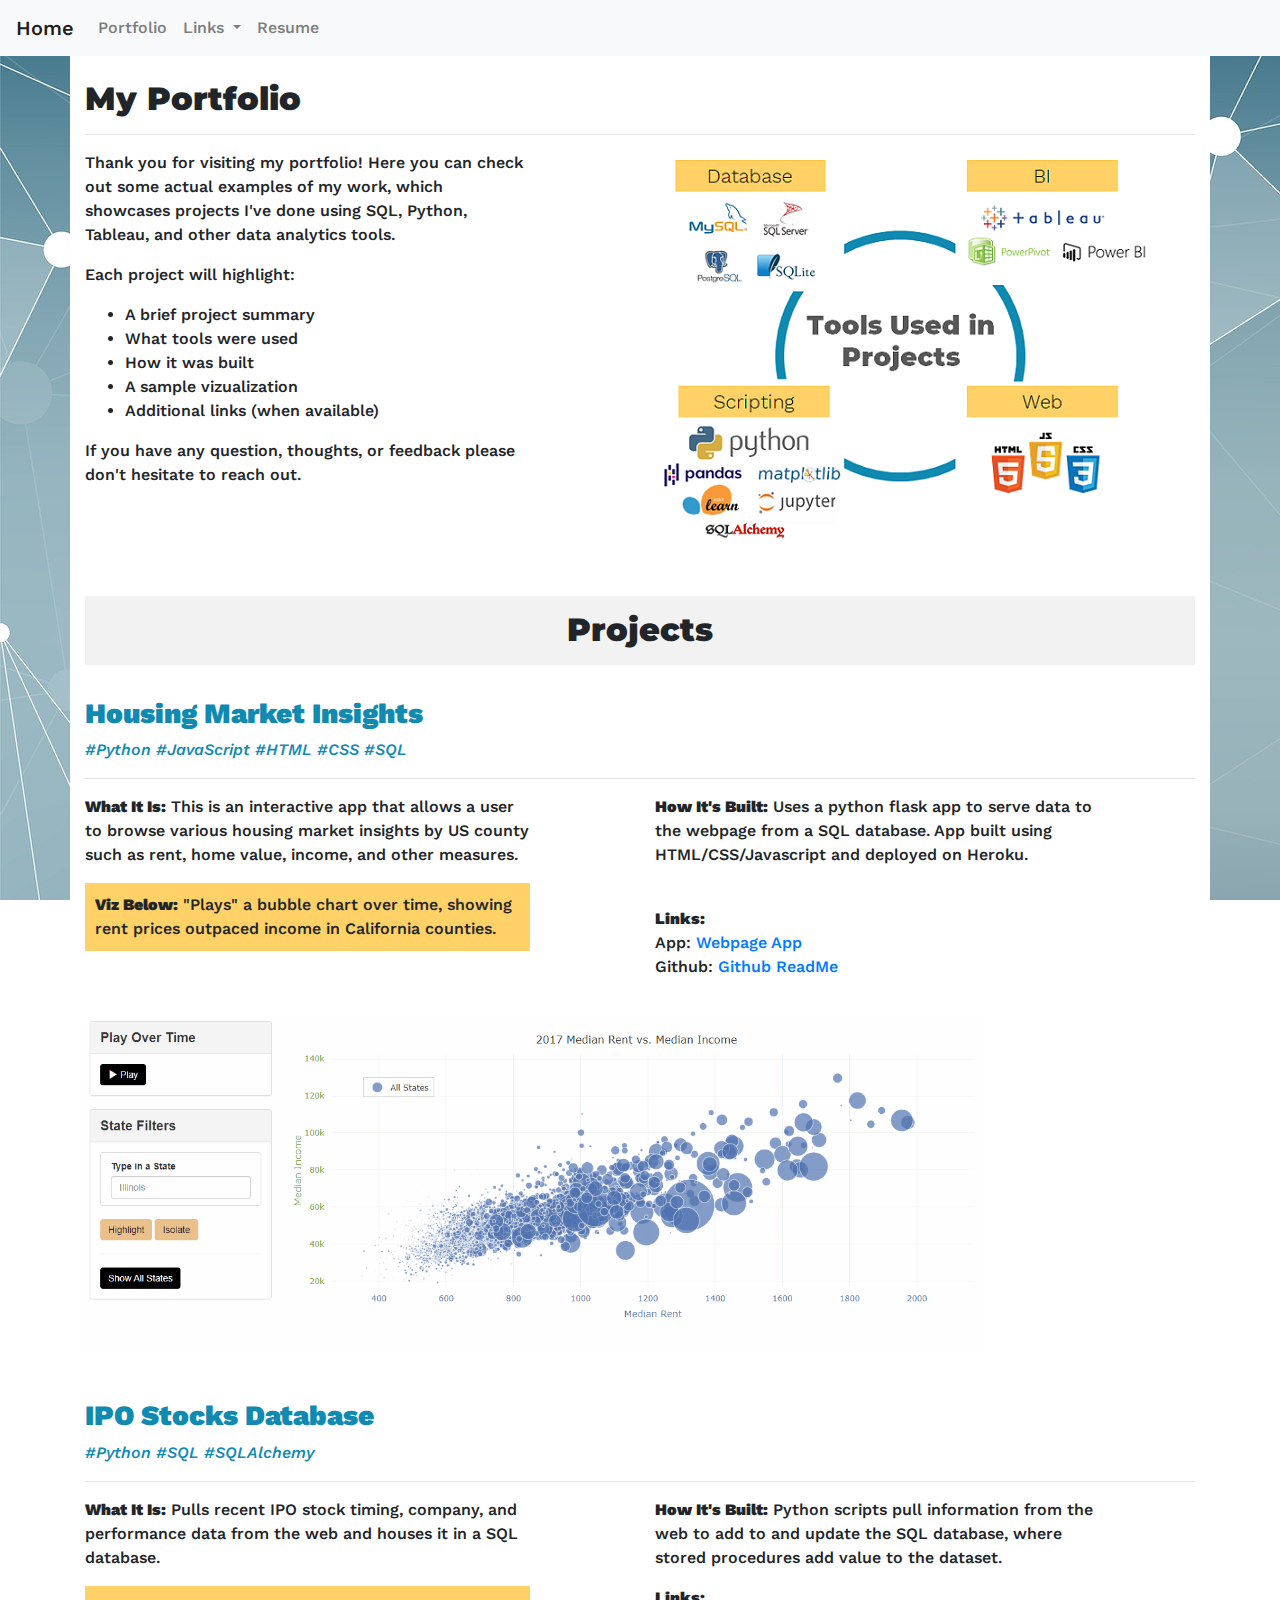
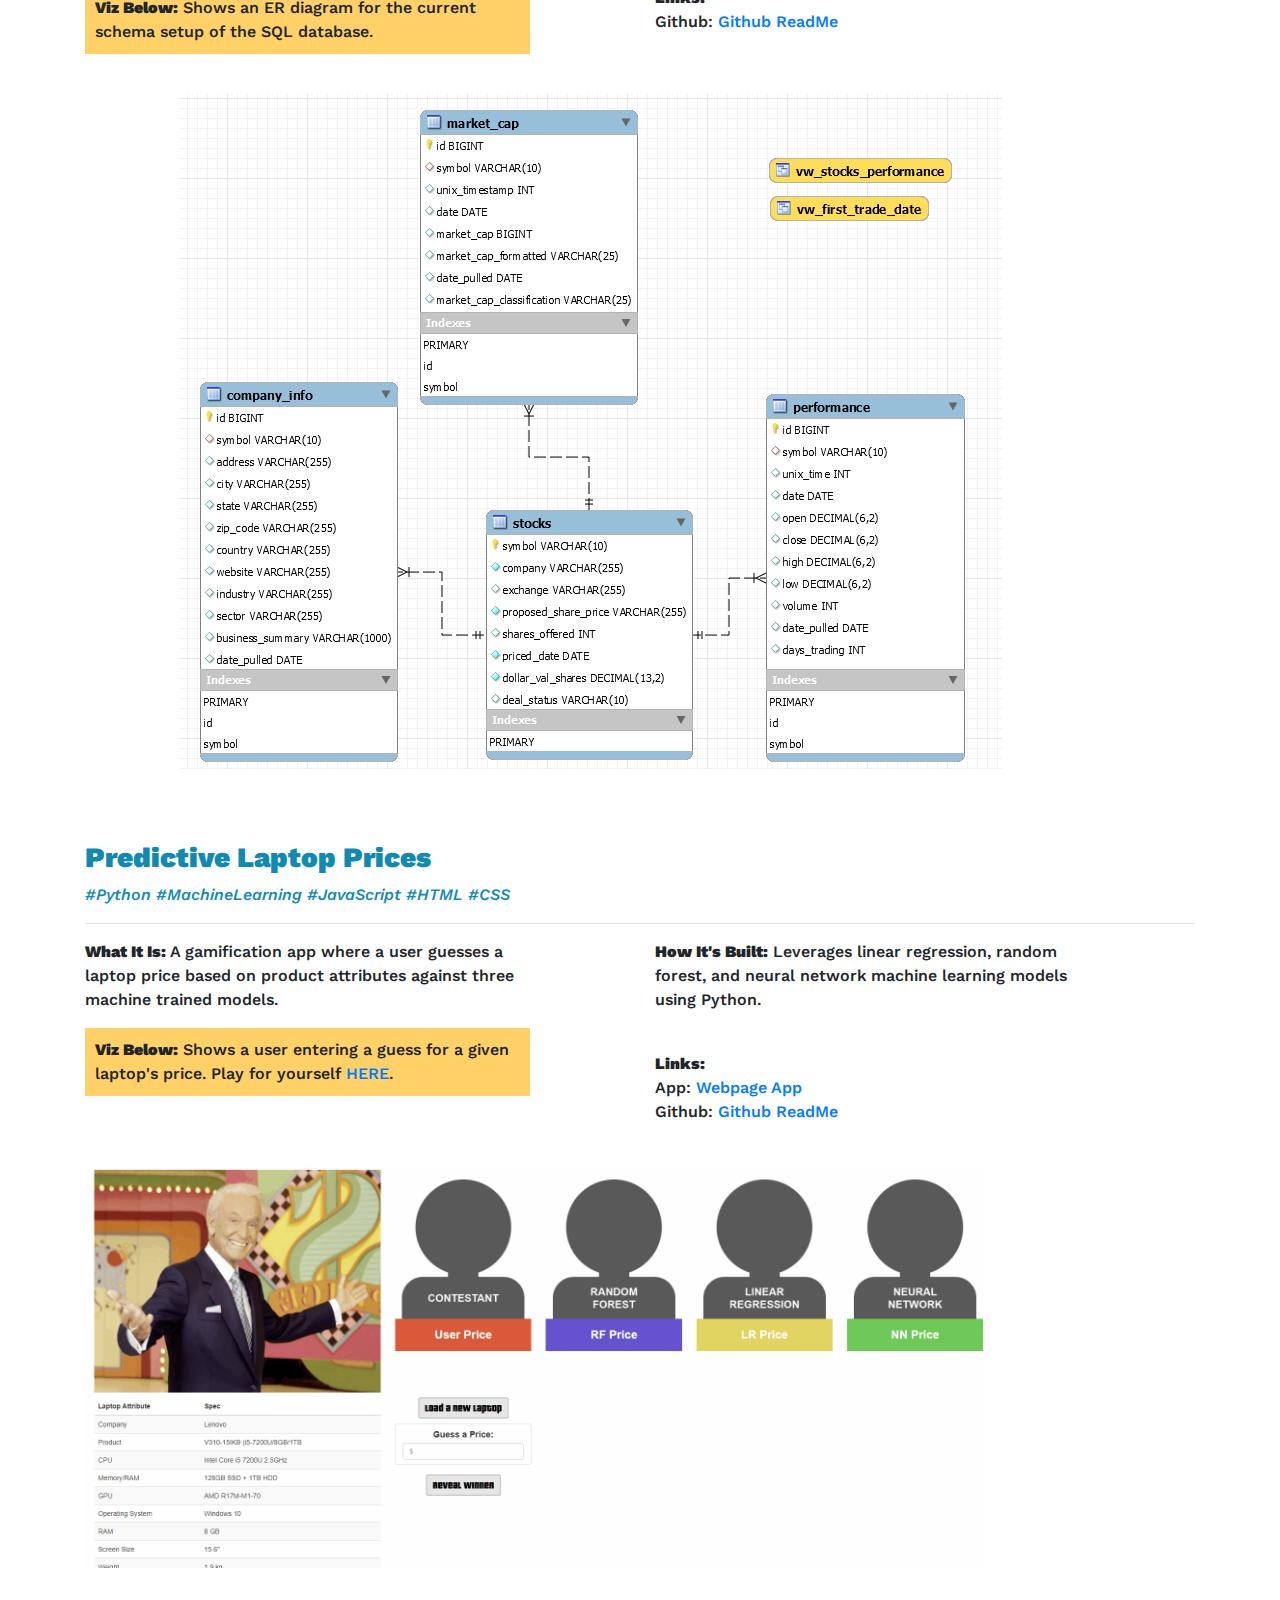
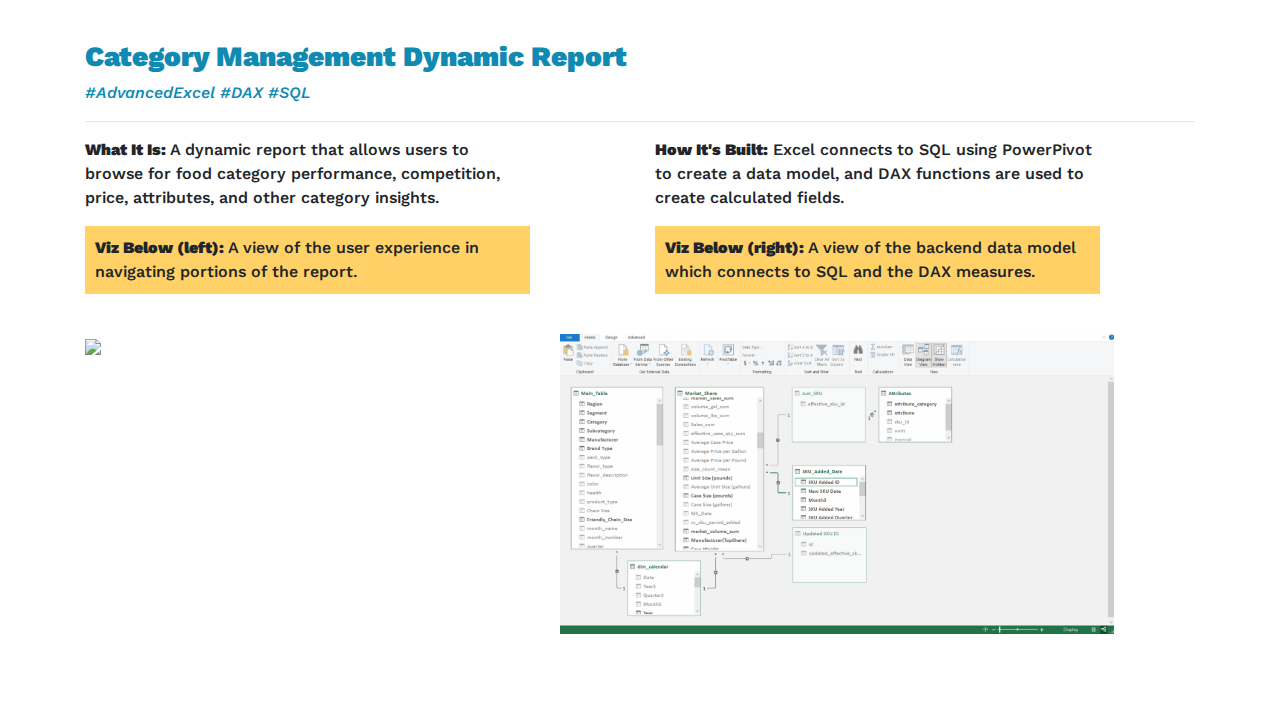
==== commit f3df83c3: "minor updates to portolio page text" ====
--- a/portfolio.html
+++ b/portfolio.html
@@ -110,7 +110,8 @@
       </div>
       <div class="col-md-1"></div>
       <div class="col-md-5">
-        <p><b>How It's Built:</b> Uses a python flask app to serve data to the webpage from a SQL database.</p>
+        <p><b>How It's Built:</b> Uses a python flask app to serve data to the webpage from a SQL database. App built using HTML/CSS/Javascript 
+          and deployed on Heroku.</p>
         <br>
         <p><b>Links:</b><br>  
             App: <a href="http://housing-markets.herokuapp.com/" target="_blank">    Webpage App</a><br> 
@@ -145,7 +146,7 @@
       </div>
       <div class="col-md-1"></div>
       <div class="col-md-5">
-        <p><b>How It's Built:</b> Python scripts pull information from the web to add to and update the SQL database where stored procedures
+        <p><b>How It's Built:</b> Python scripts pull information from the web to add to and update the SQL database, where stored procedures
           add value to the dataset.</p>
         <p><b>Links:</b><br>  
           Github: <a href="https://github.com/admiral810/IPO_tracker" target="_blank">Github ReadMe</a></p>  
@@ -189,6 +190,7 @@
       <div class="col-md-1"></div>
       <div class="col-md-5">
         <p><b>How It's Built:</b> Leverages linear regression, random forest, and neural network machine learning models using Python.</p>
+        <br>
         <p><b>Links:</b><br>  
           App: <a href="https://admiral810.github.io/laptop-prices-predictor/" target="_blank"> Webpage App</a><br> 
           Github: <a href="https://github.com/admiral810/laptop-prices-predictor" target="_blank">Github ReadMe</a></p>  
@@ -218,7 +220,7 @@
     </div>
     <div class="row">
       <div class="col-md-5">
-        <p><b>What It Is:</b> A dynamic report that allows users to browse food category performance, competition, price, attributes,  
+        <p><b>What It Is:</b> A dynamic report that allows users to browse for food category performance, competition, price, attributes,  
           and other category insights.</p>
         <p class="port-viz-desc"><b>Viz Below (left):</b> A view of the user experience in navigating portions of the report.</p>
       </div>
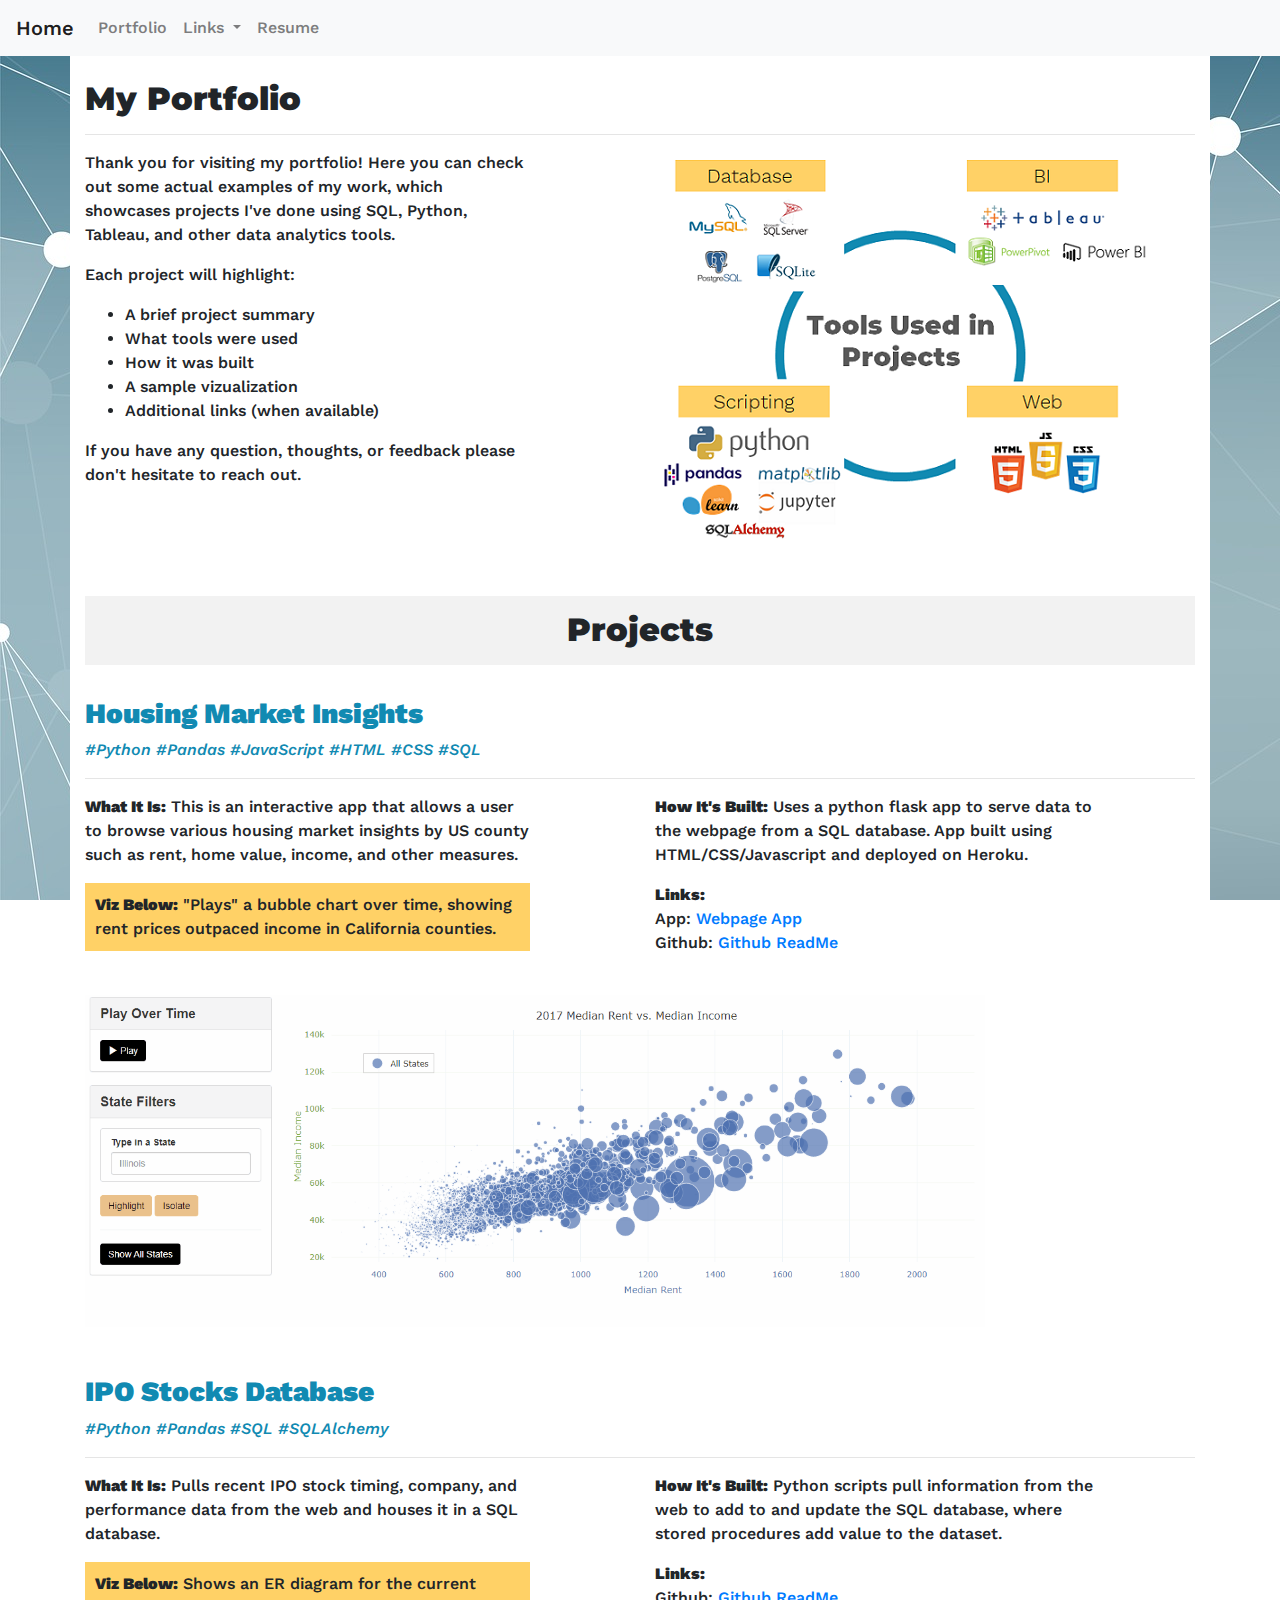
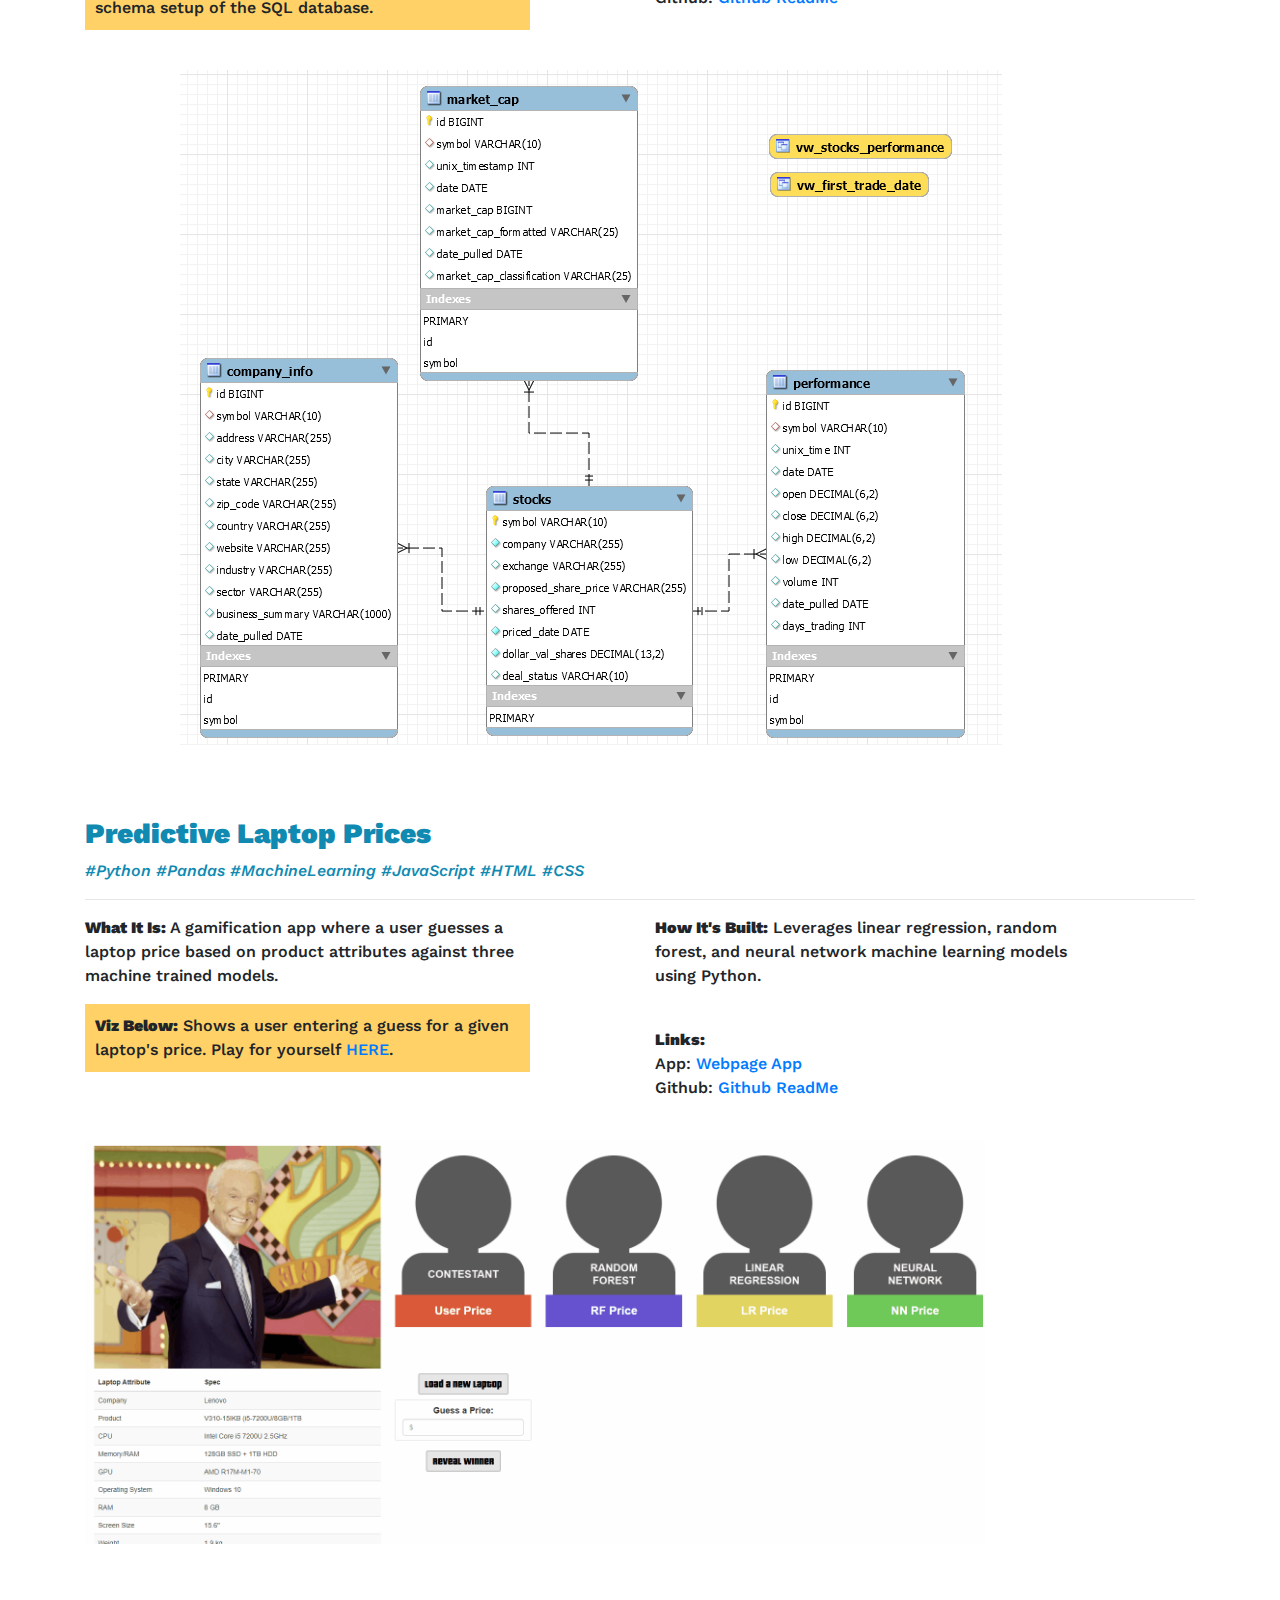
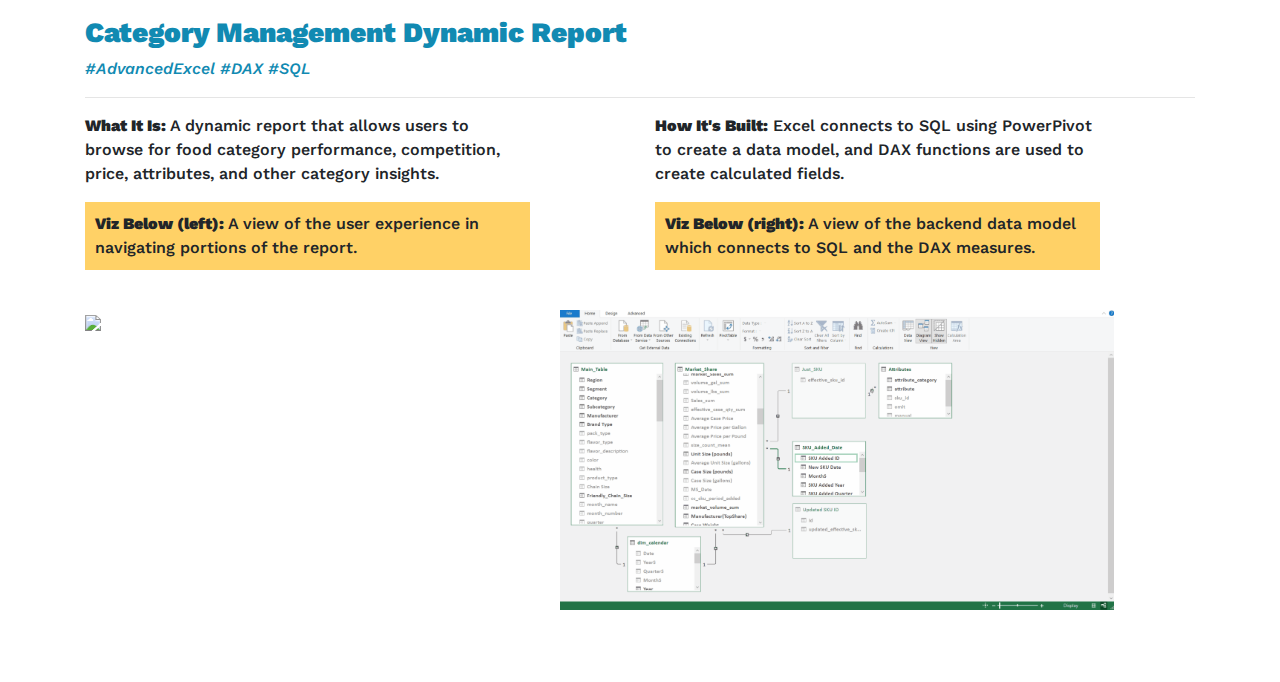
==== commit e2309f19: "minor format updates" ====
--- a/portfolio.html
+++ b/portfolio.html
@@ -96,7 +96,7 @@
     <div class="row">
       <div class="col-md-12">
         <h4 class="project-header-blue">Housing Market Insights</h4>
-        <p class=hashtag>#Python  #JavaScript  #HTML  #CSS  #SQL</p>
+        <p class=hashtag>#Python  #Pandas  #JavaScript  #HTML  #CSS  #SQL</p>
         <hr>
       </div>
     </div>
@@ -112,7 +112,6 @@
       <div class="col-md-5">
         <p><b>How It's Built:</b> Uses a python flask app to serve data to the webpage from a SQL database. App built using HTML/CSS/Javascript 
           and deployed on Heroku.</p>
-        <br>
         <p><b>Links:</b><br>  
             App: <a href="http://housing-markets.herokuapp.com/" target="_blank">    Webpage App</a><br> 
             Github: <a href="https://github.com/admiral810/housing-market-insights" target="_blank">Github ReadMe</a></p>  
@@ -135,7 +134,7 @@
      <div class="row">
       <div class="col-md-12">
         <h4 class="project-header-blue">IPO Stocks Database</h4>
-        <p class=hashtag>#Python  #SQL #SQLAlchemy</p>
+        <p class=hashtag>#Python  #Pandas  #SQL  #SQLAlchemy</p>
         <hr>
       </div>
     </div>
@@ -177,7 +176,7 @@
     <div class="row">
       <div class="col-md-12">
         <h4 class="project-header-blue">Predictive Laptop Prices</h4>
-        <p class=hashtag>#Python  #MachineLearning  #JavaScript  #HTML  #CSS  </p>
+        <p class=hashtag>#Python  #Pandas  #MachineLearning  #JavaScript  #HTML  #CSS  </p>
         <hr>
       </div>
     </div>
--- a/static/style.css
+++ b/static/style.css
@@ -4,6 +4,11 @@
 /* h2 { font-family: "Arial Black", "Arial Bold", Gadget, sans-serif} */
 h2 {font-family: 'Montserrat', sans-serif;
 font-weight: 900;}
+
+h8 {
+  font-size: 12px;
+  font-style: italic;
+}
 
 body  {
     background-image: url("../images/background-node.jpg");
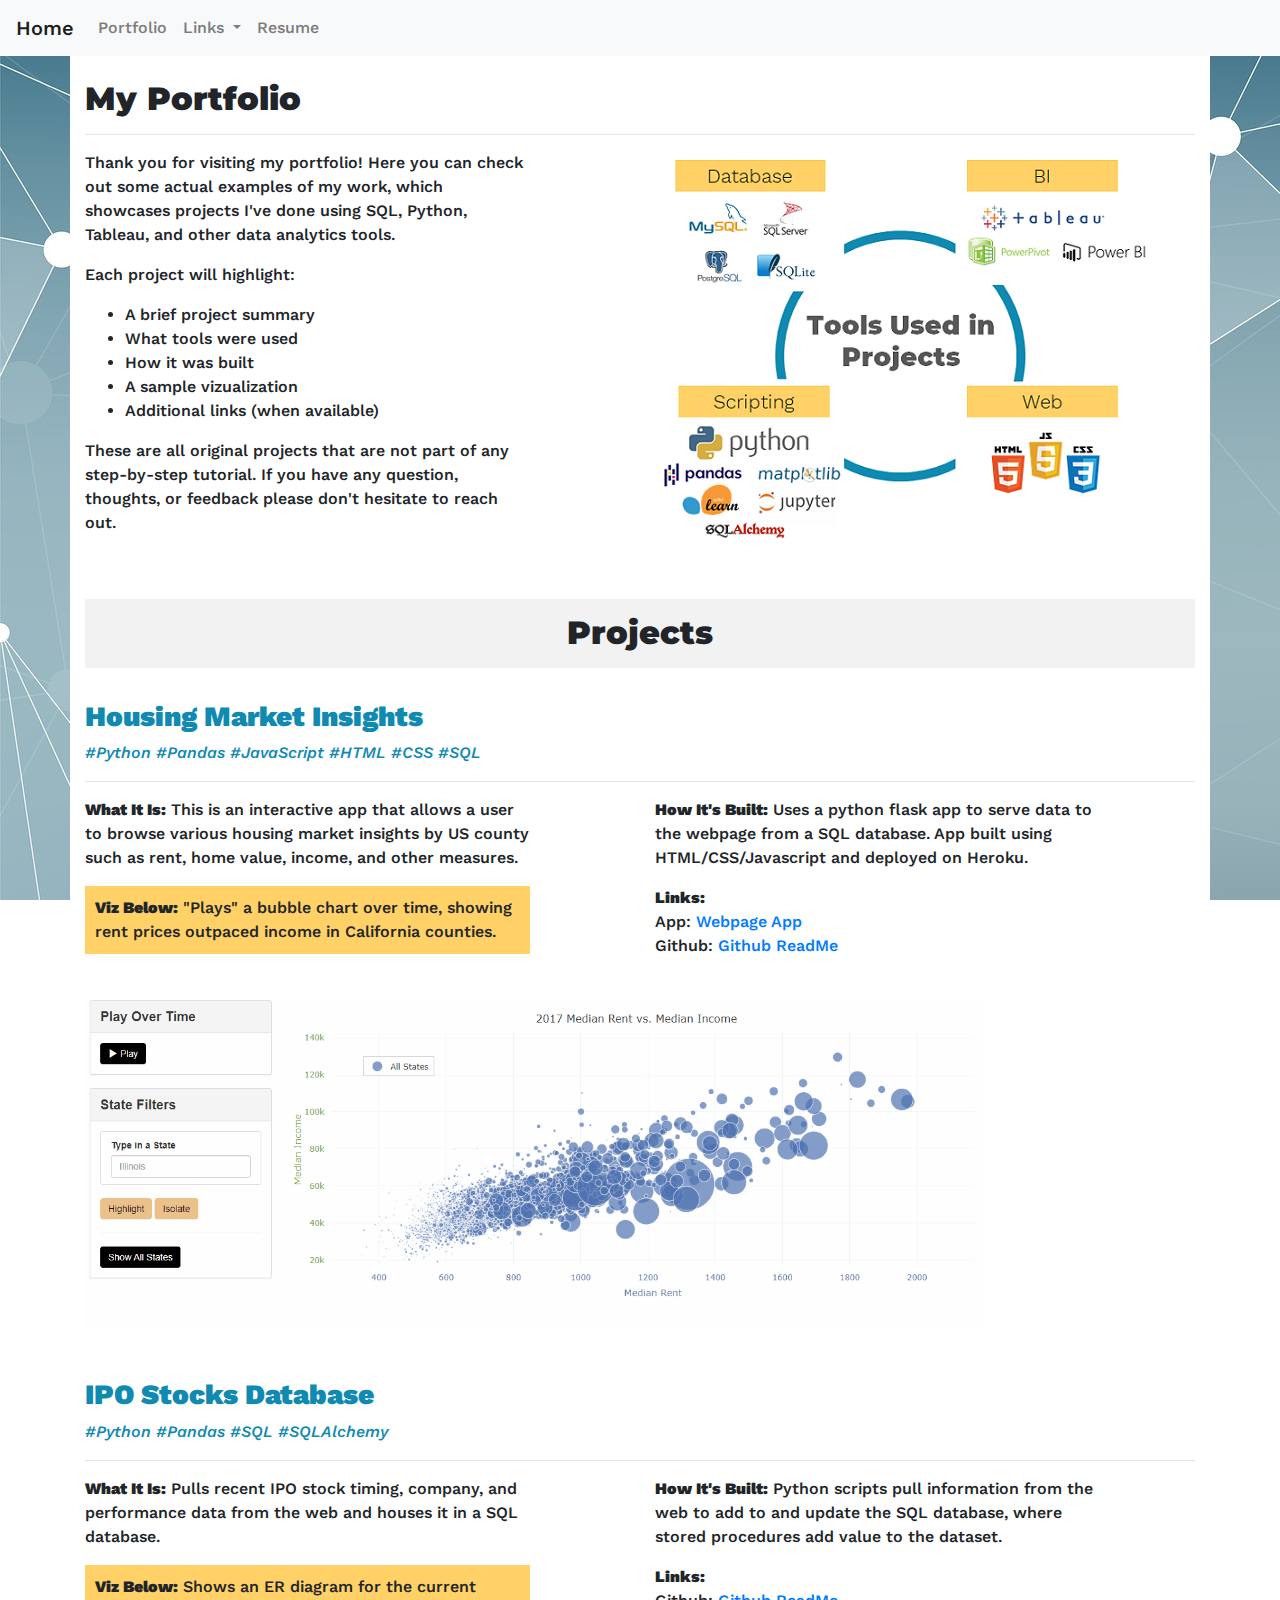
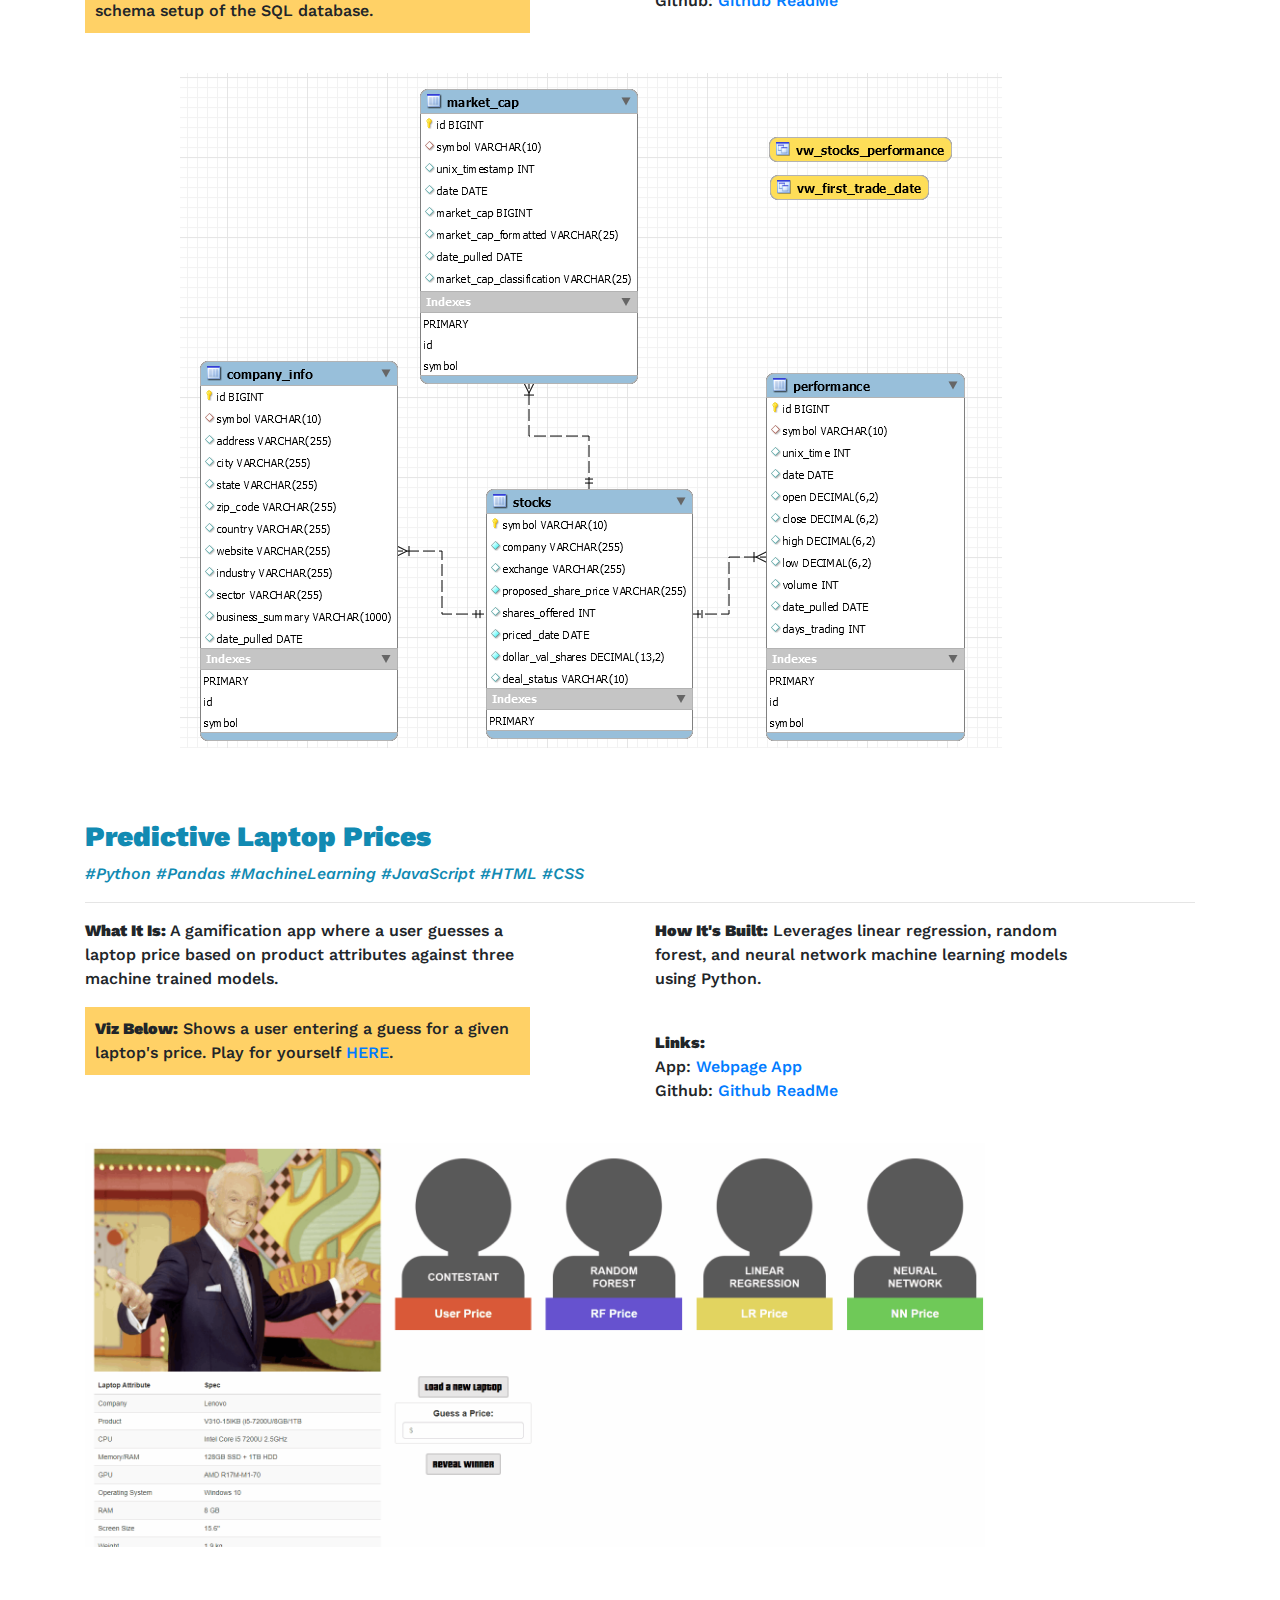
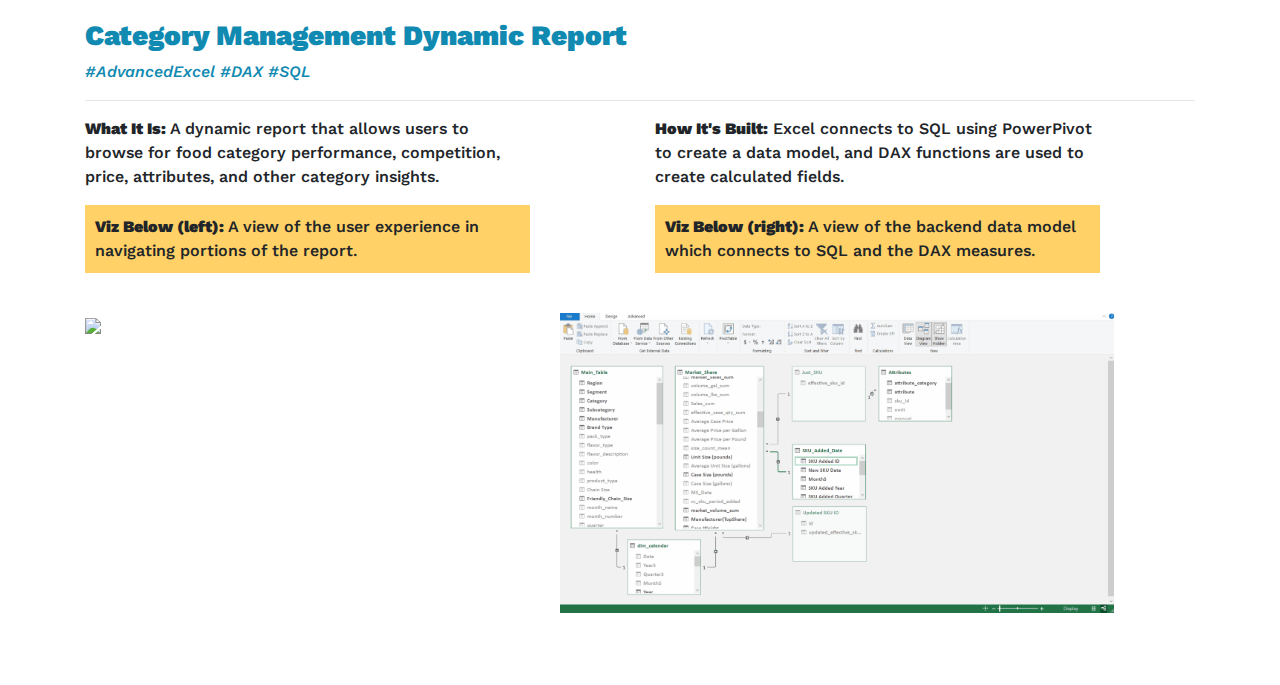
==== commit 478e5fb4: "added comment to project page" ====
--- a/portfolio.html
+++ b/portfolio.html
@@ -77,7 +77,8 @@
             <li>A sample vizualization</li>
             <li>Additional links (when available)</li>
           </ul>
-        <p>If you have any question, thoughts, or feedback please don't hesitate to reach out. </p>
+        <p>These are all original projects that are not part of any step-by-step tutorial. If you have any question, 
+          thoughts, or feedback please don't hesitate to reach out. </p>
       </div>
       <div class="col-md-1"></div>
       <div class="col-md-6">
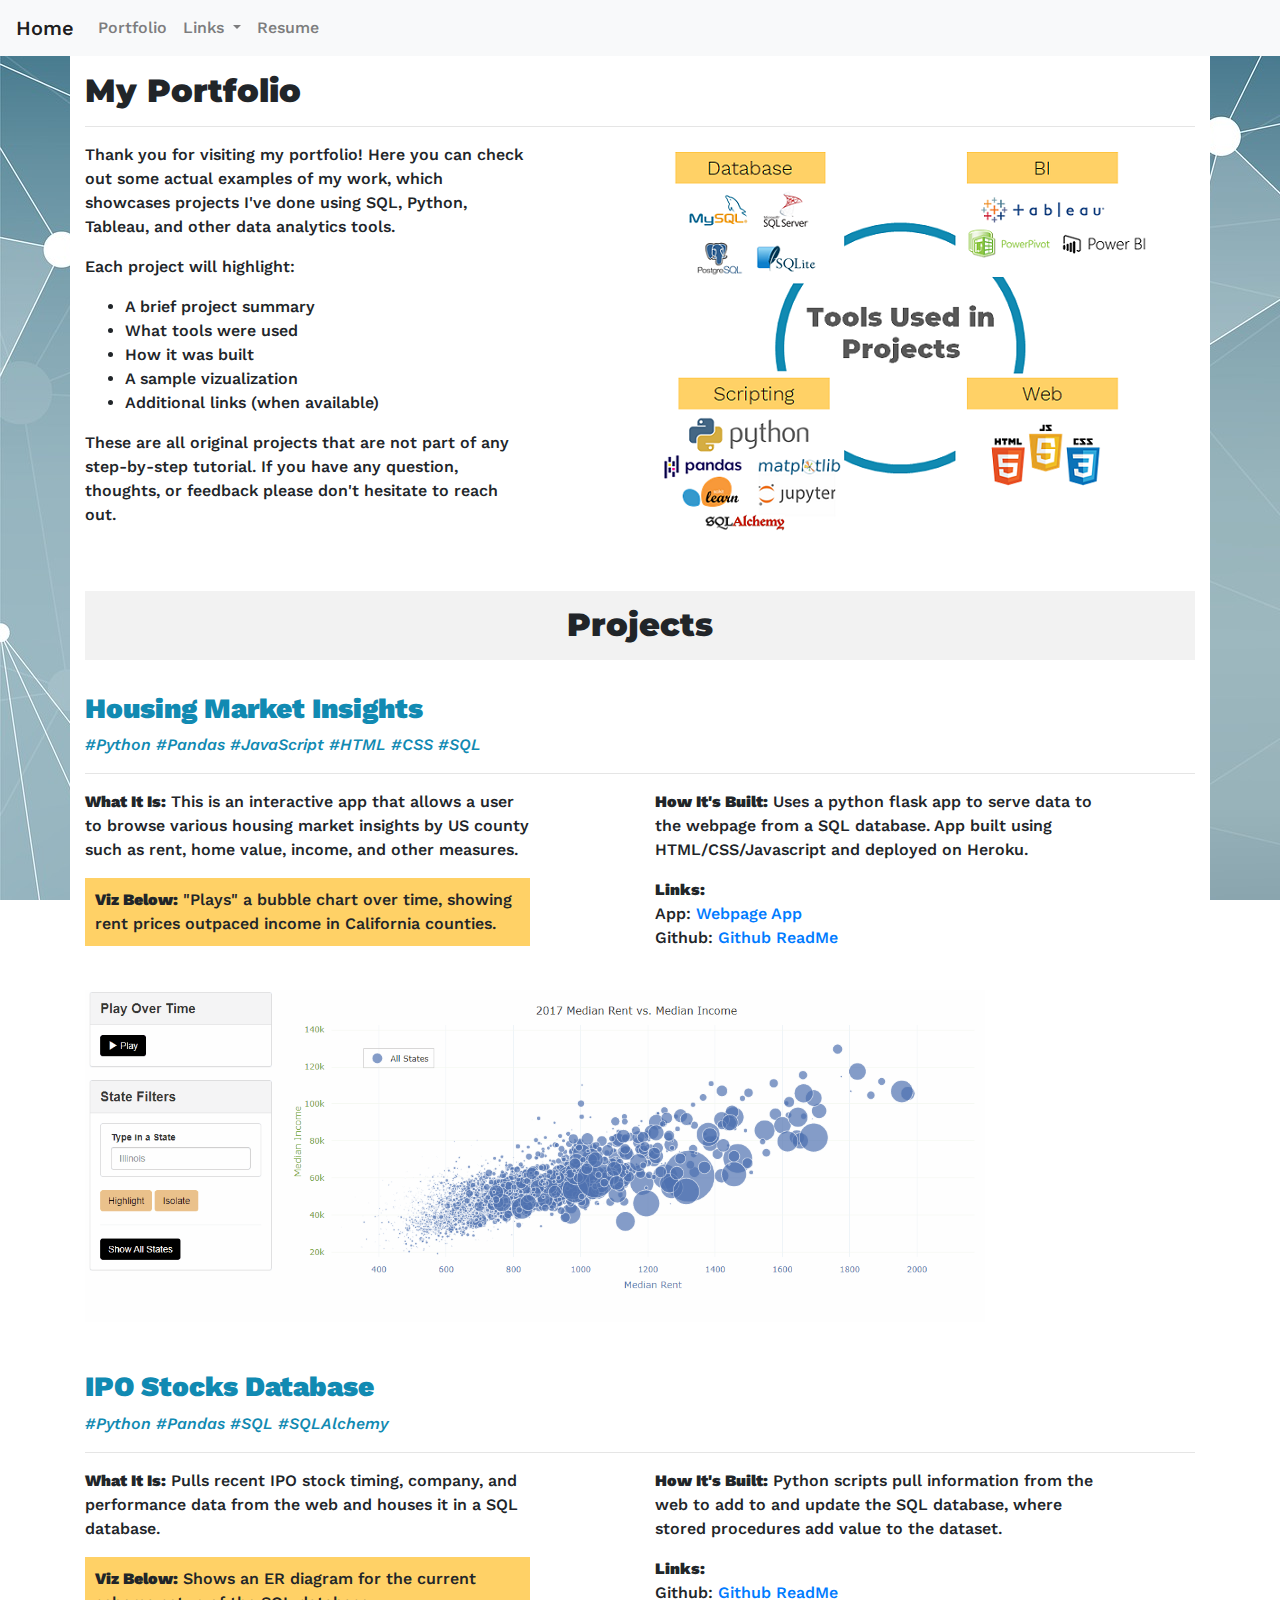
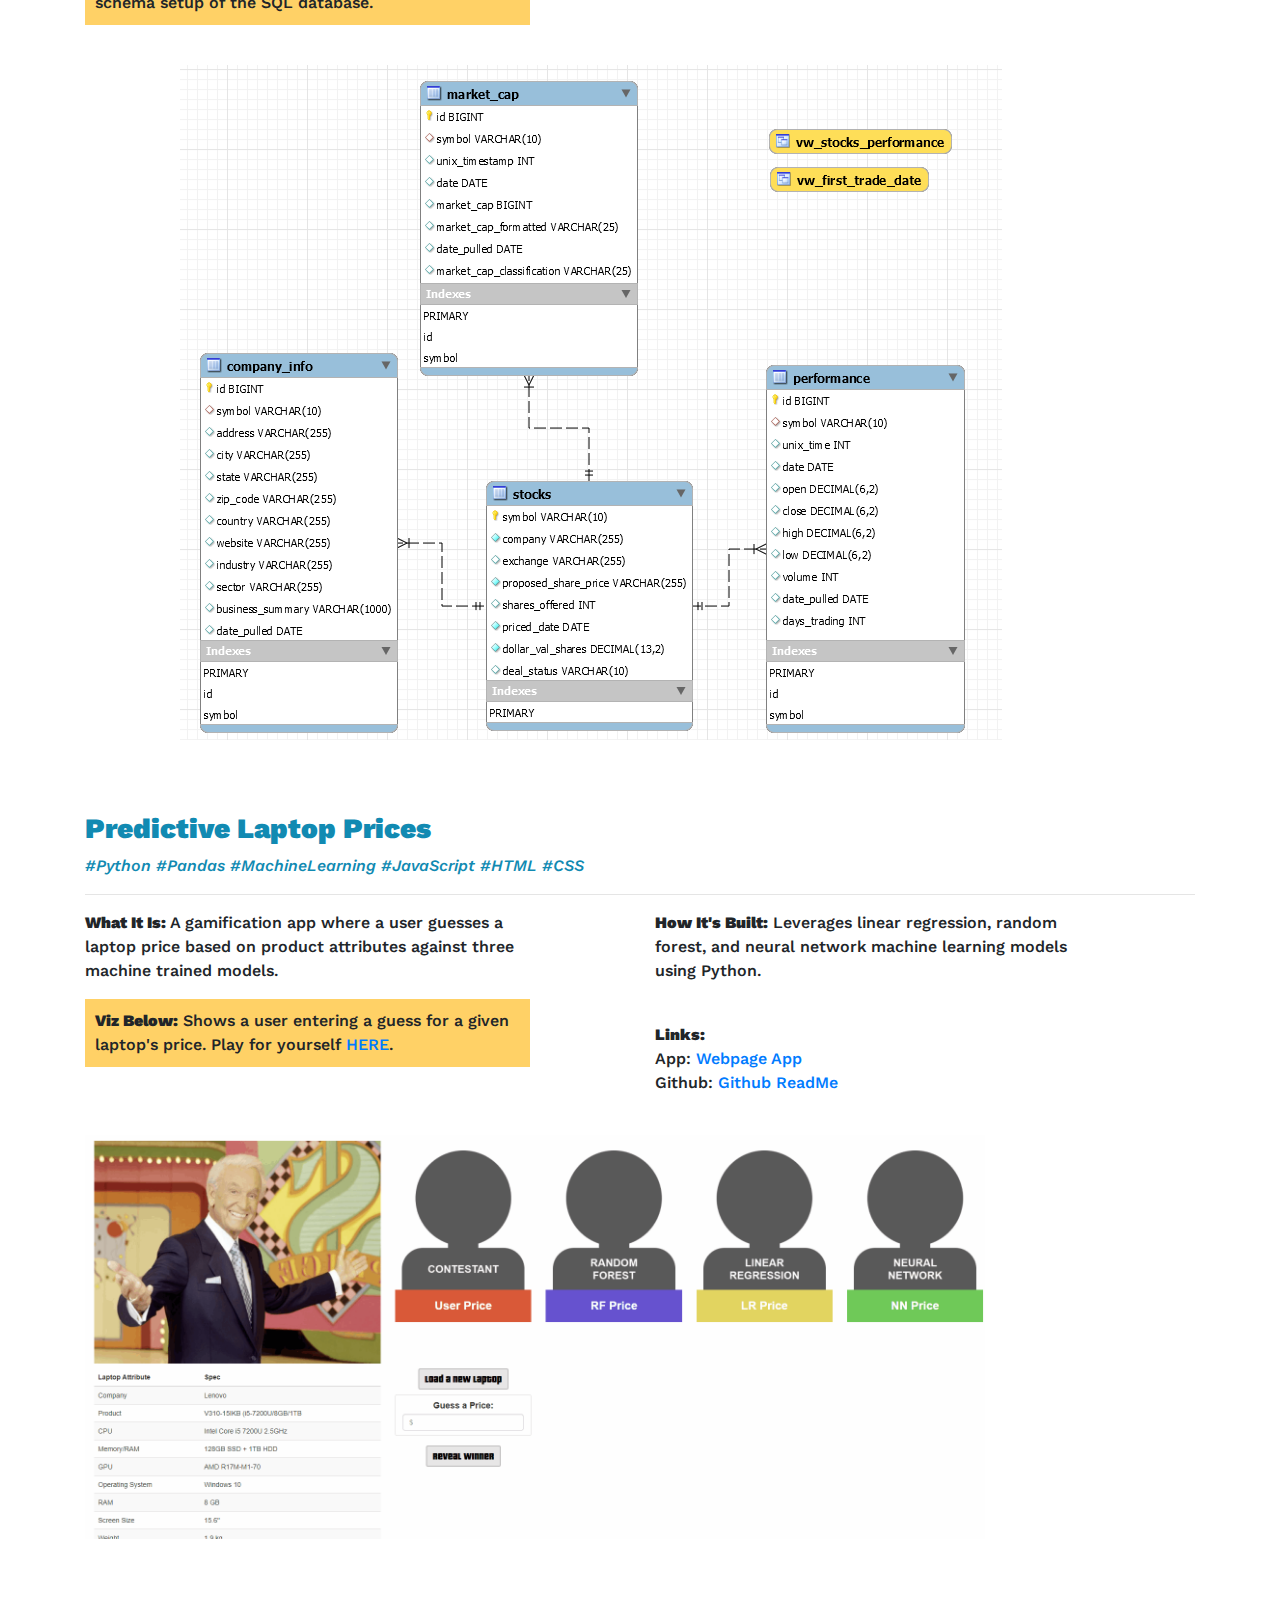
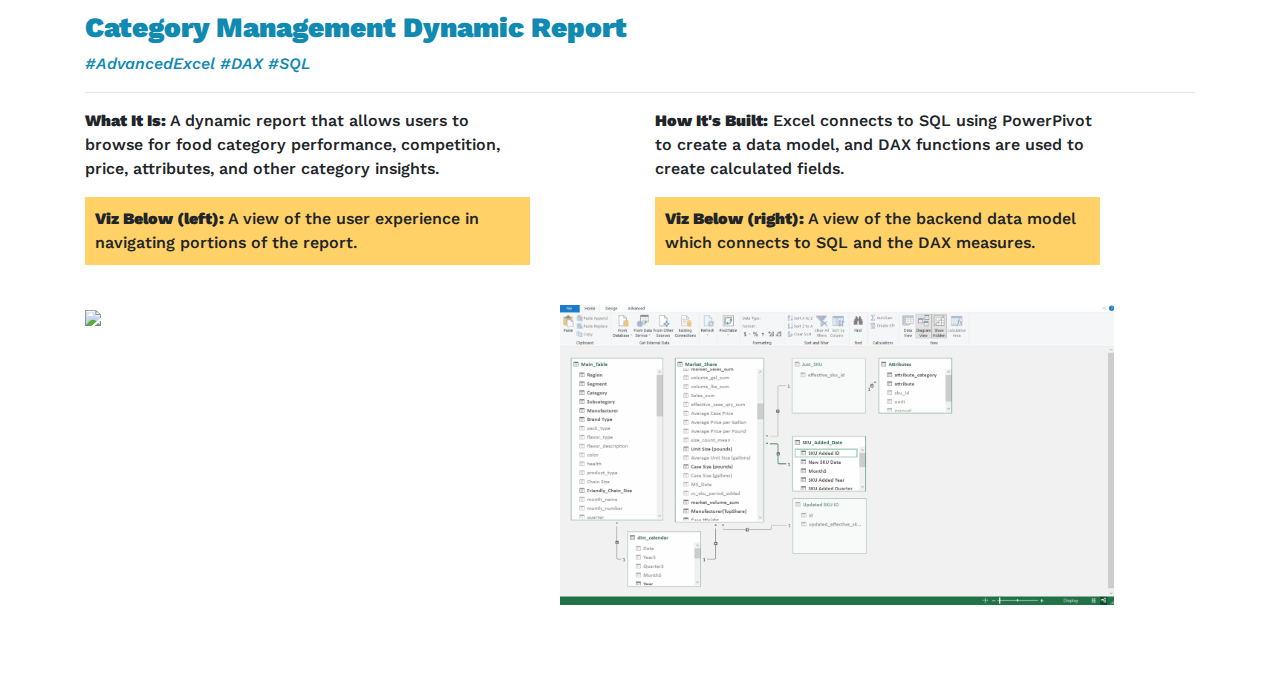
==== commit e4099eb9: "navbar is sticky" ====
--- a/portfolio.html
+++ b/portfolio.html
@@ -52,6 +52,7 @@
       </ul>
     </div>
   </nav>
+  <br><br>
 <!-- Nav Bar End-->
 
   <div class="container">
--- a/static/style.css
+++ b/static/style.css
@@ -1,5 +1,12 @@
 /* fonts https://artisanthemes.io/best-google-fonts-combinations-modern-agency-website/ */
 /* p {font-family: Arial, Helvetica, sans-serif} */
+
+.navbar{
+position: fixed; /* Set the navbar to fixed position */
+top: 0; /* Position the navbar at the top of the page */
+width: 100%; /* Full width */
+z-index: 20;
+}
 
 /* h2 { font-family: "Arial Black", "Arial Bold", Gadget, sans-serif} */
 h2 {font-family: 'Montserrat', sans-serif;
